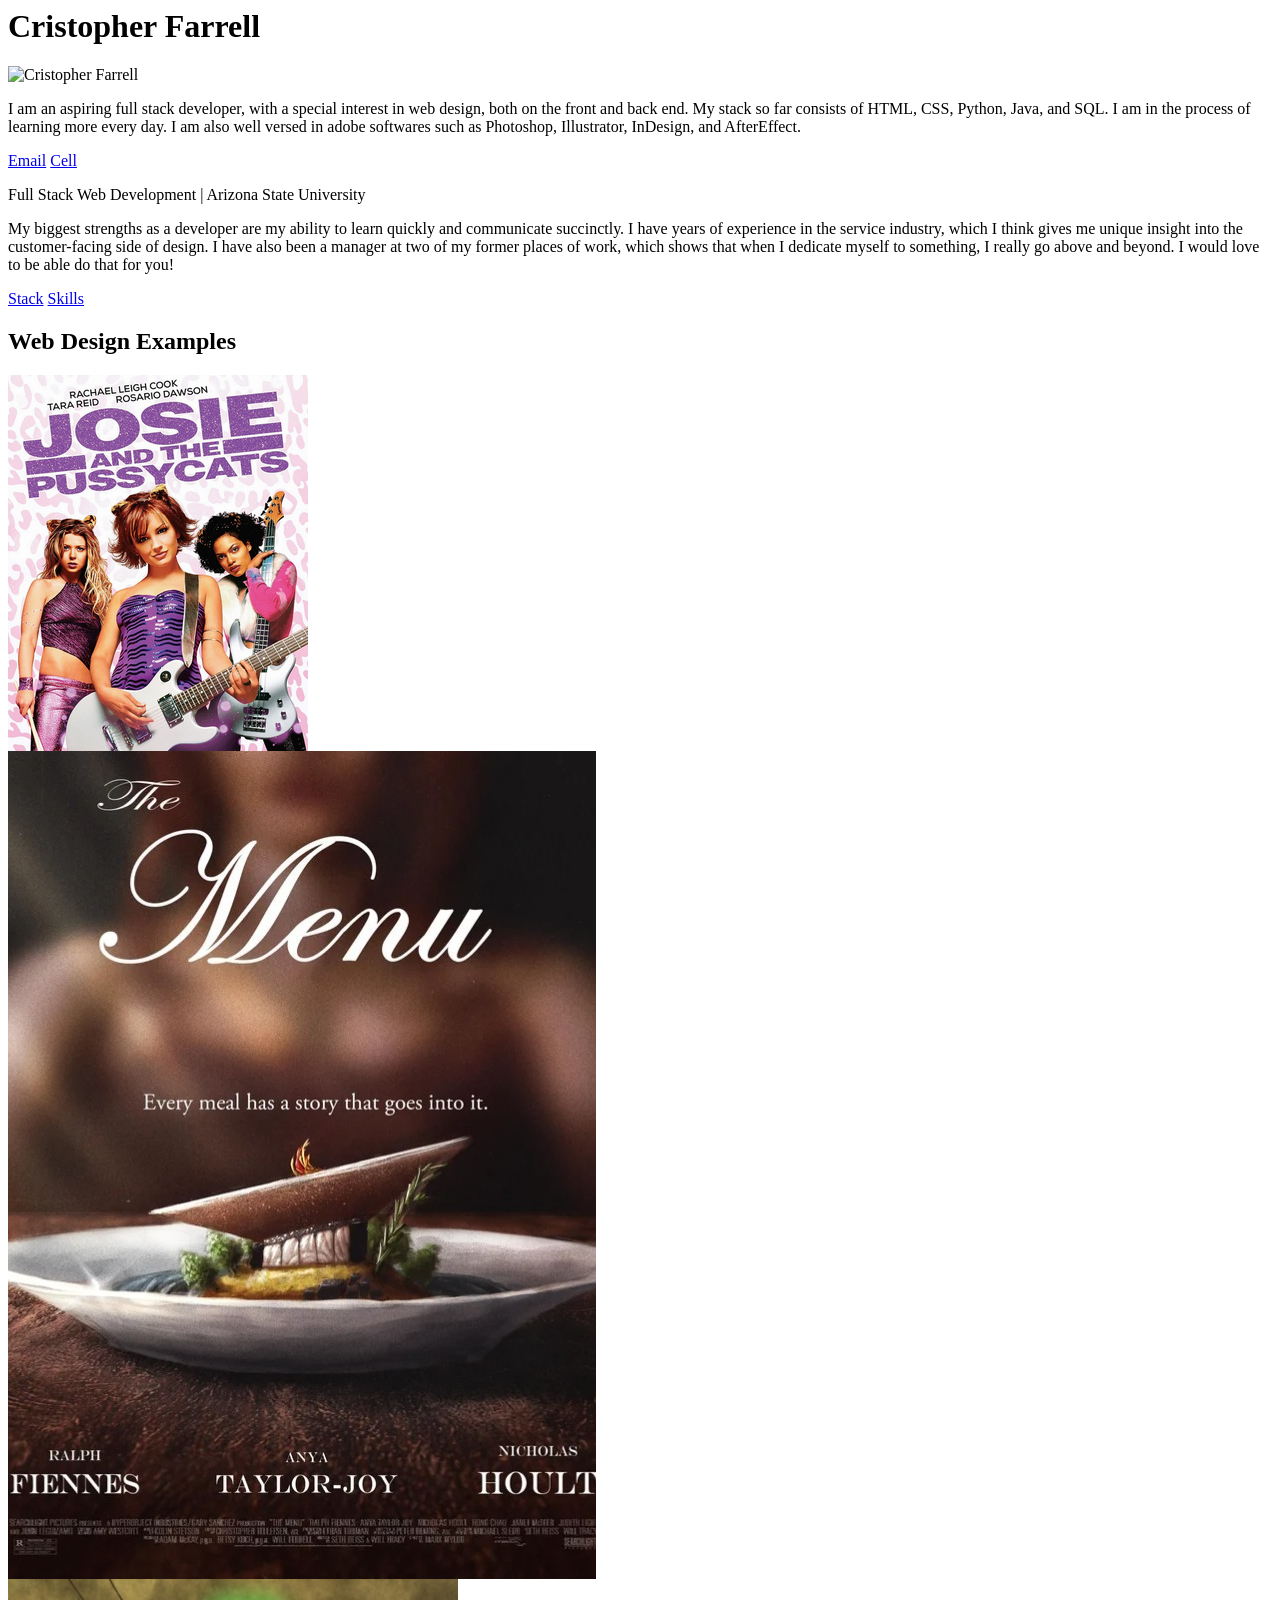
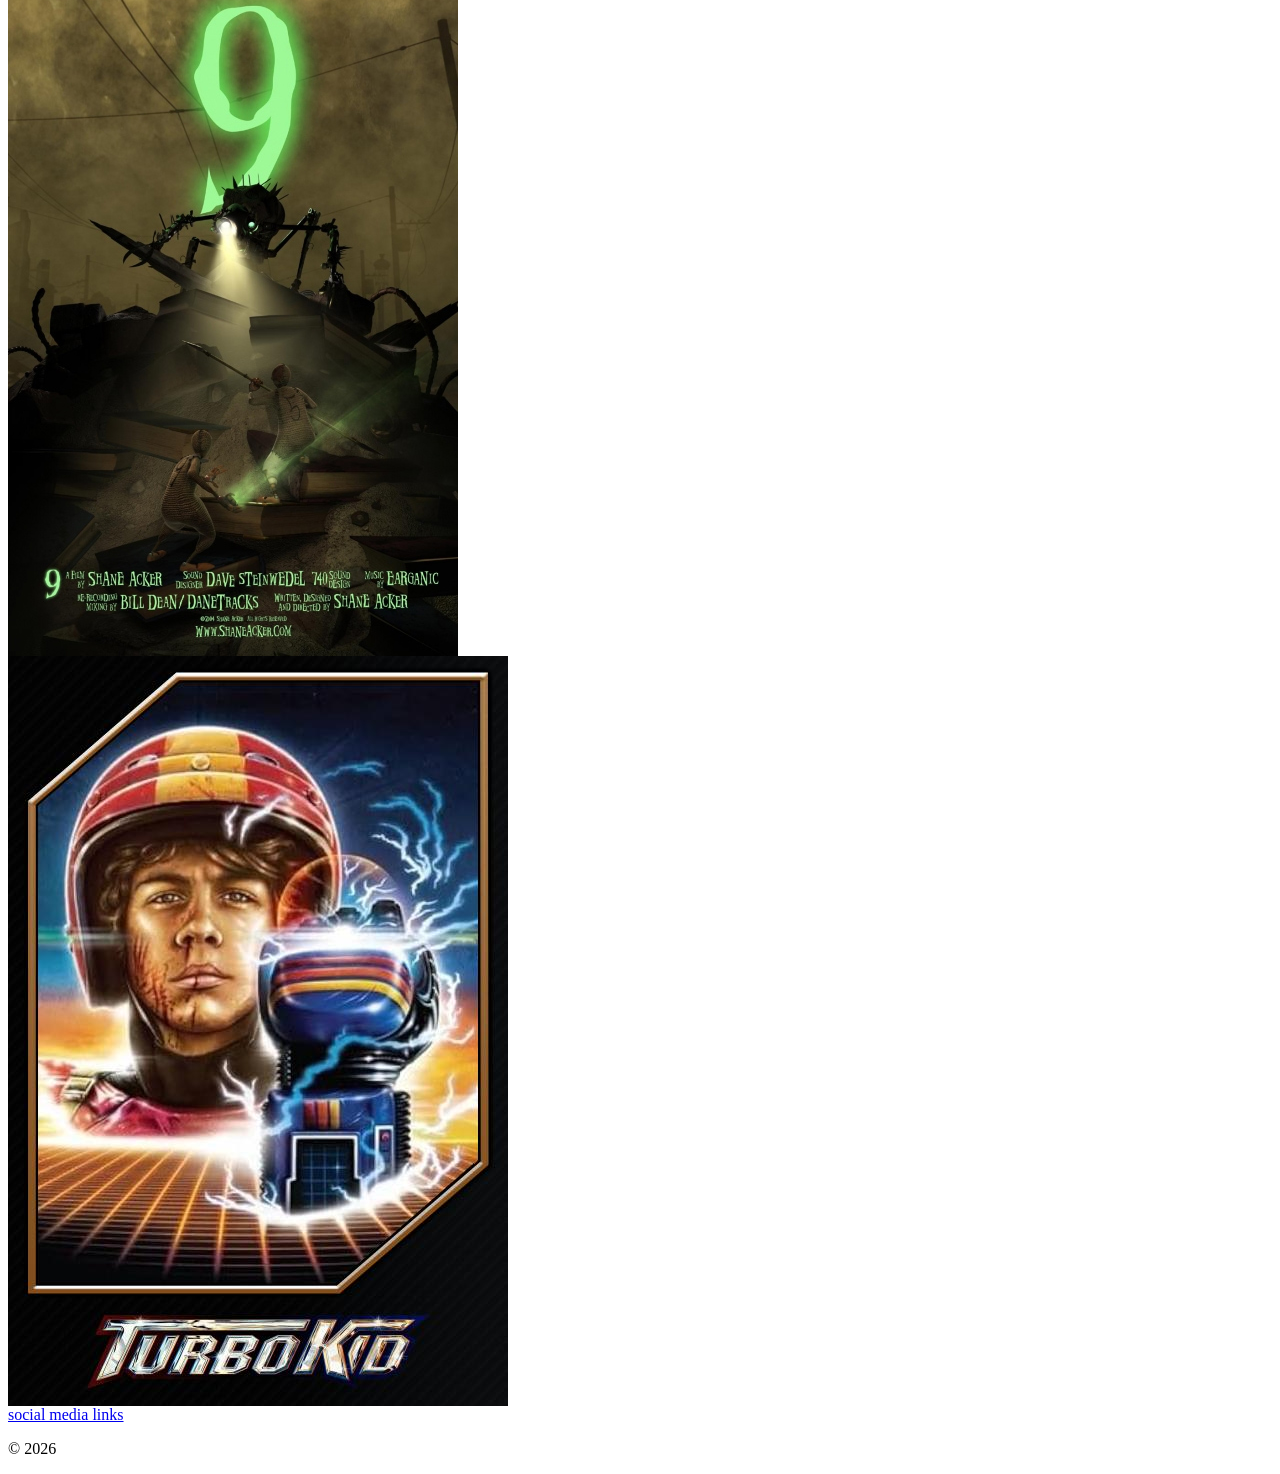
==== index.html @ 6bcaa1c0 "marked up index.html added h2, sections, div for movie frames" ====
<DOCTYPE html>
    <html lang="en">
        <head>
            <meta charset="utf-8">
            <meta name="viewport" content="width:device-width, initial-scale=1.0"> 
            <meta name="author" content="Cristopher Farrell">
            <meta name="description" content="A showcase of skills and experience related to being a full stack web developer.">
            <meta name="robots" content="index, follow">
            <title>Farrell | Portfolio</title>
            <link rel="stylesheet" href="styles.css">
        </head>
        <body>
            <header>
                <h1>Cristopher Farrell</h1>
                <img src="images/self-portrait.jpg" alt="Cristopher Farrell">
                <p>
                    I am an aspiring full stack developer, with a special interest in web design, both on the front and back end.
                    My stack so far consists of HTML, CSS, Python, Java, and SQL. I am in the process of learning more every day. 
                    I am also well versed in adobe softwares such as Photoshop, Illustrator, InDesign, and AfterEffect.
                </p>
                <a href="mailto:cfarre24@asu.edu">Email</a>
                <a href="tel:+14239307454">Cell</a>
                <p>Full Stack Web Development | Arizona State University</p>
            </header>
            <section id="blurb">
                <p>
                    My biggest strengths as a developer are my ability to learn quickly and communicate succinctly.
                    I have years of experience in the service industry, which I think gives me unique insight into the customer-facing
                    side of design. I have also been a manager at two of my former places of work, which shows that when I dedicate myself
                    to something, I really go above and beyond. I would love to be able do that for you!
                </p>
            </section>
            <section id="skills_examples">
                <a href="#">Stack</a>
                <a href="#">Skills</a>
                <h2>Web Design Examples</h2>
                <div id="movie_poster">
                    <a href="pages/josie.html">
                    <img src="images/josie-poster.jpg" alt="Josie & the Pussycats movie poster"></a>
                </div>
                <div id="movie_poster">
                    <a href="pages/menu.html">
                        <img src="images/menu-poster.jpg" alt="The Menu movie poster"></a>
                </div>
                <div id="movie_poster">
                    <a href="pages/nine.html">
                        <img src="images/nine-poster.jpg" alt="Nine movie poster"></a>
                </div>
                <div id="movie_poster">
                    <a href="pages/turbo.html">
                        <img src="images/turbo-kid-poster.jpg" alt="Turbo Kid movie poster"></a>
                </div>
            </section>
        </body>
        <footer>
            <a href="#">social media links</a>
            <p> &copy; 2026</p>
        </footer>
    </html>
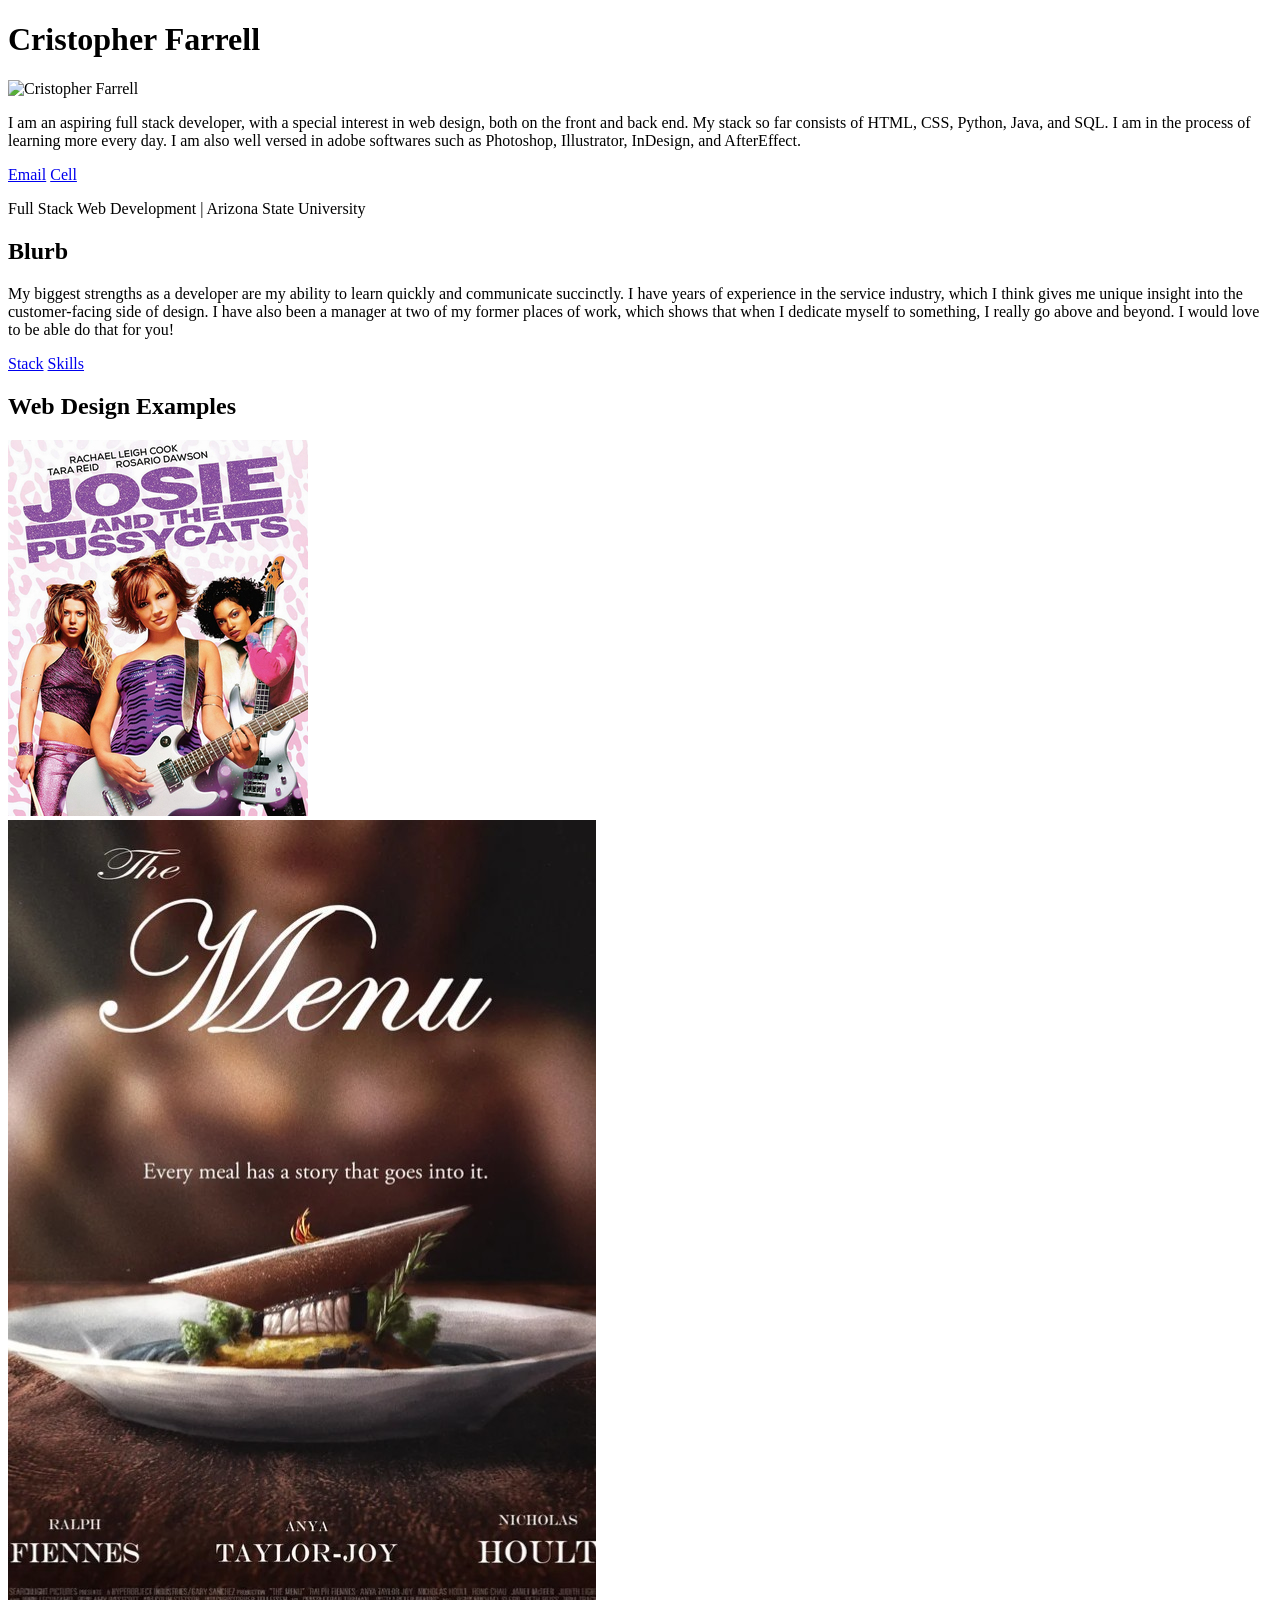
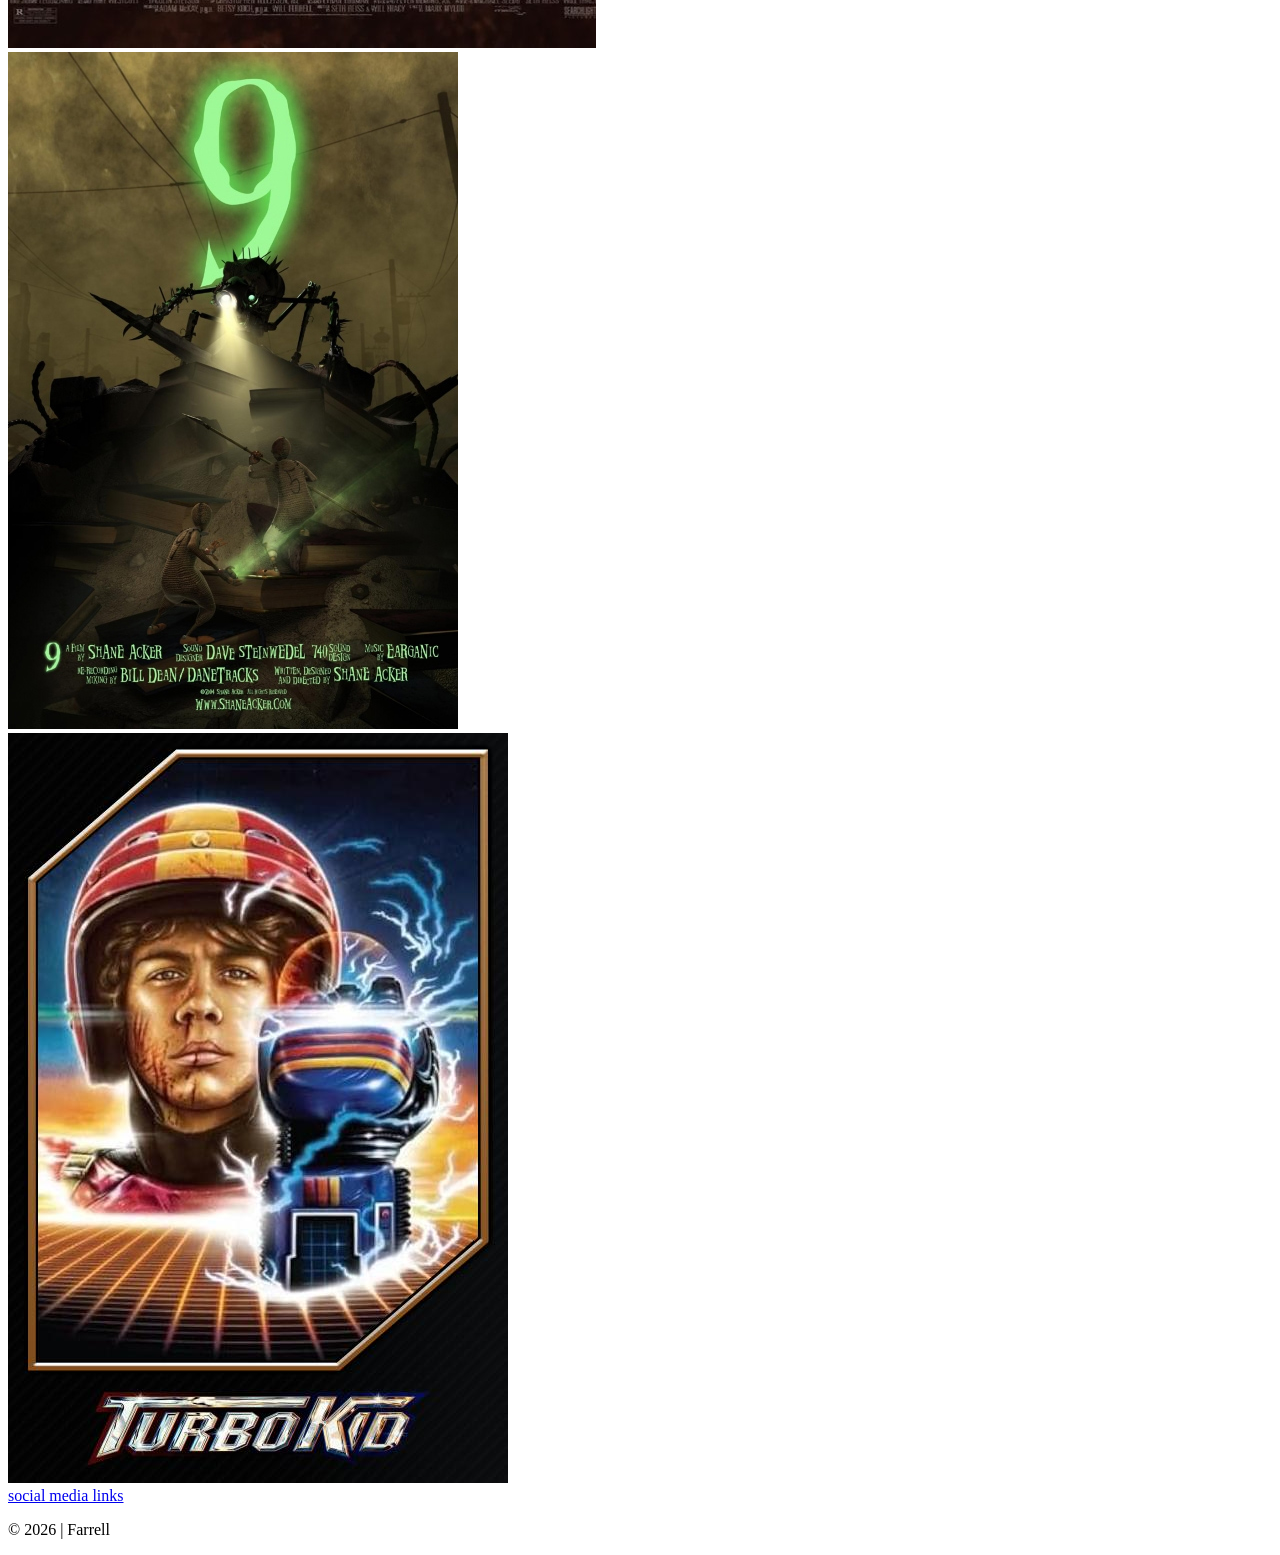
==== commit e63e704e: "checked html in validator updated according to guidelines" ====
--- a/index.html
+++ b/index.html
@@ -1,4 +1,4 @@
-<DOCTYPE html>
+<!DOCTYPE html>
     <html lang="en">
         <head>
             <meta charset="utf-8">
@@ -23,6 +23,7 @@
                 <p>Full Stack Web Development | Arizona State University</p>
             </header>
             <section id="blurb">
+                <h2>Blurb</h2>
                 <p>
                     My biggest strengths as a developer are my ability to learn quickly and communicate succinctly.
                     I have years of experience in the service industry, which I think gives me unique insight into the customer-facing
@@ -34,26 +35,26 @@
                 <a href="#">Stack</a>
                 <a href="#">Skills</a>
                 <h2>Web Design Examples</h2>
-                <div id="movie_poster">
+                <div class="movie_poster">
                     <a href="pages/josie.html">
                     <img src="images/josie-poster.jpg" alt="Josie & the Pussycats movie poster"></a>
                 </div>
-                <div id="movie_poster">
+                <div class="movie_poster">
                     <a href="pages/menu.html">
                         <img src="images/menu-poster.jpg" alt="The Menu movie poster"></a>
                 </div>
-                <div id="movie_poster">
+                <div class="movie_poster">
                     <a href="pages/nine.html">
                         <img src="images/nine-poster.jpg" alt="Nine movie poster"></a>
                 </div>
-                <div id="movie_poster">
+                <div class="movie_poster">
                     <a href="pages/turbo.html">
                         <img src="images/turbo-kid-poster.jpg" alt="Turbo Kid movie poster"></a>
                 </div>
             </section>
+            <footer>
+                <a href="#">social media links</a>
+                <p> &copy; 2026 | Farrell</p>
+            </footer>
         </body>
-        <footer>
-            <a href="#">social media links</a>
-            <p> &copy; 2026</p>
-        </footer>
     </html>
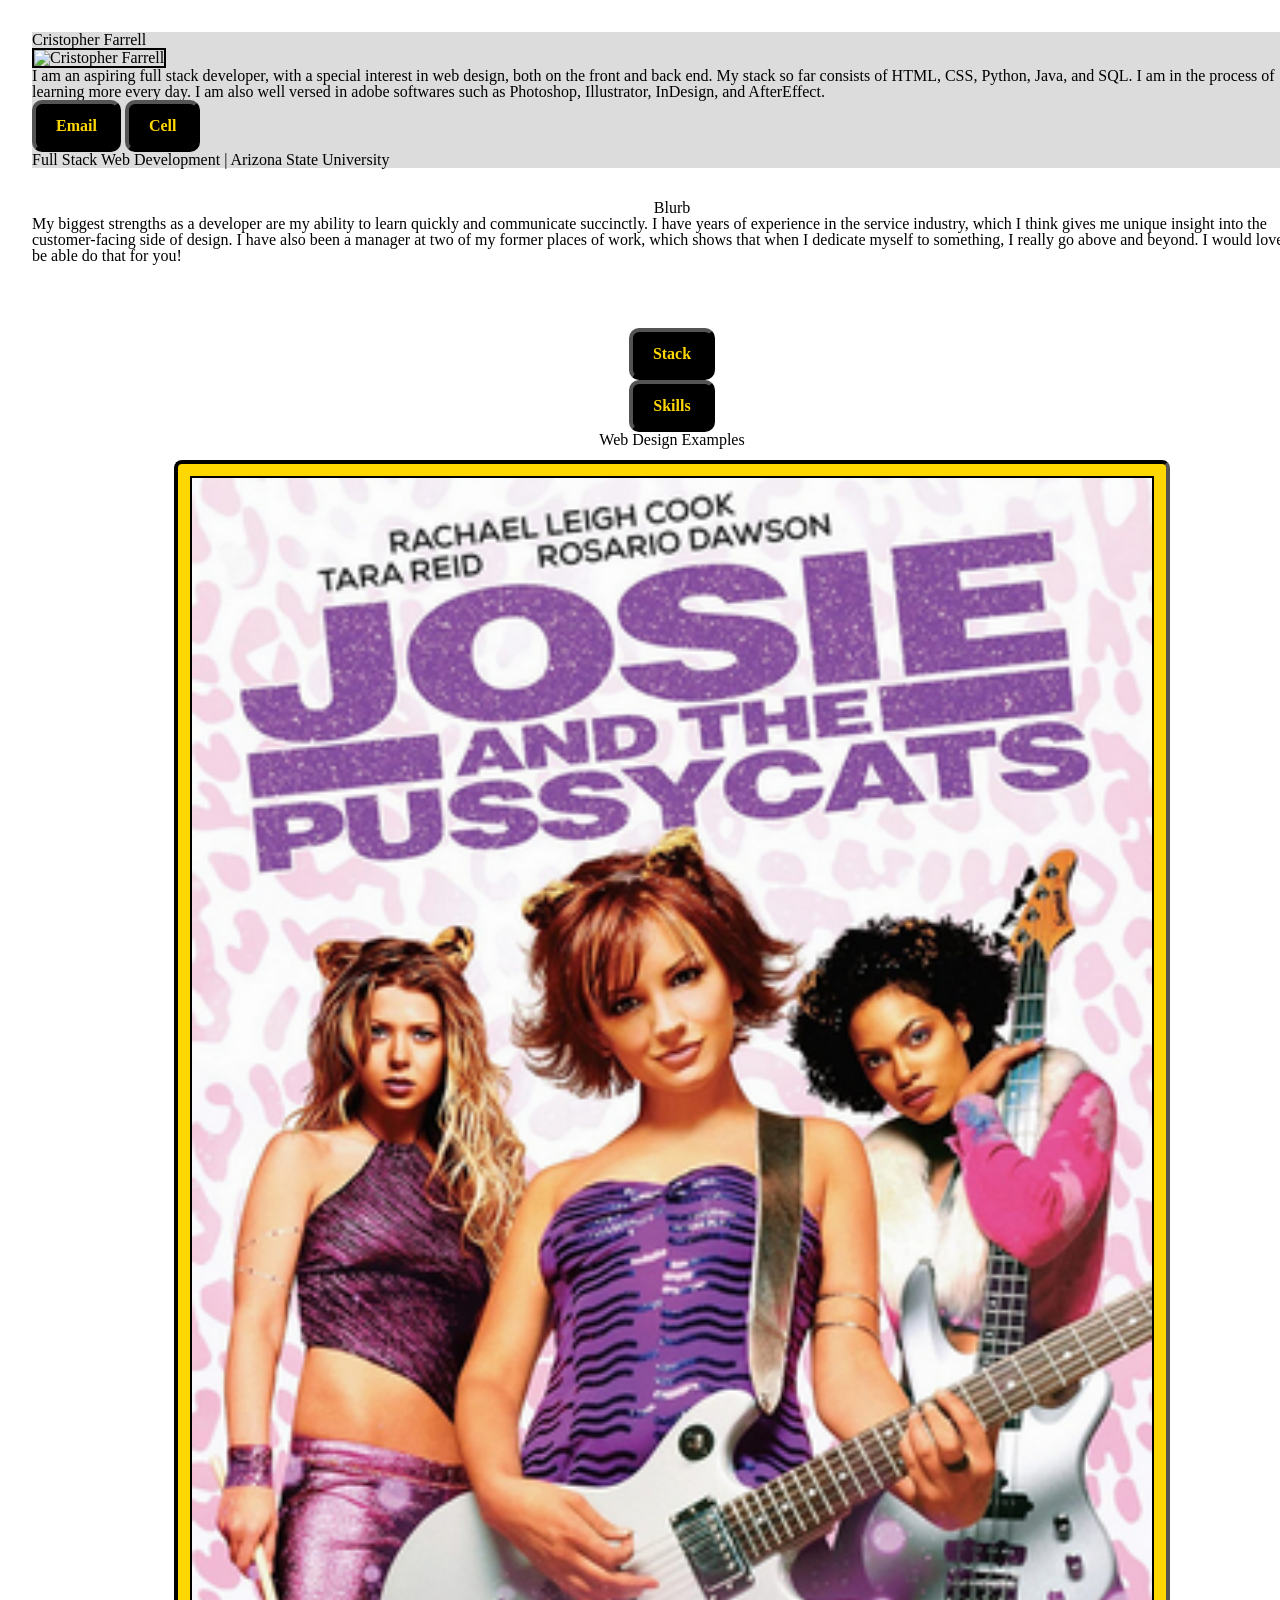
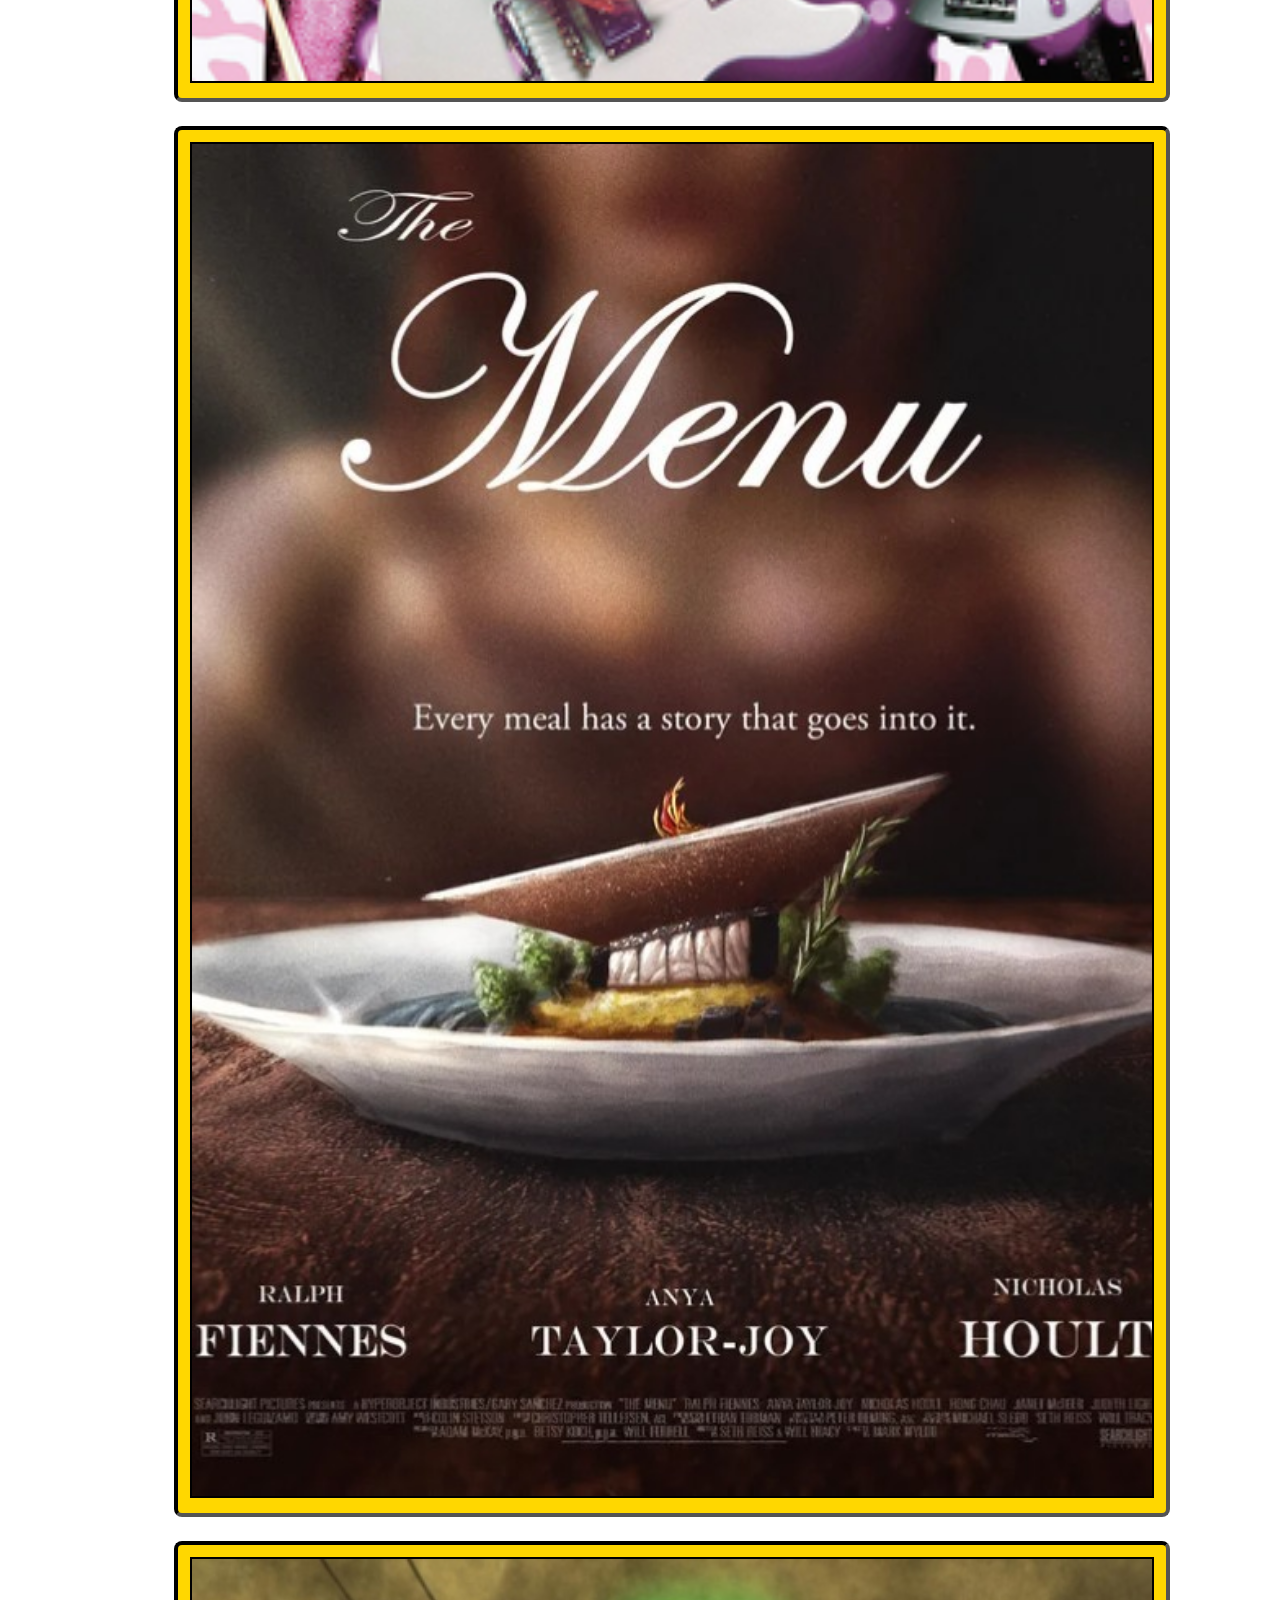
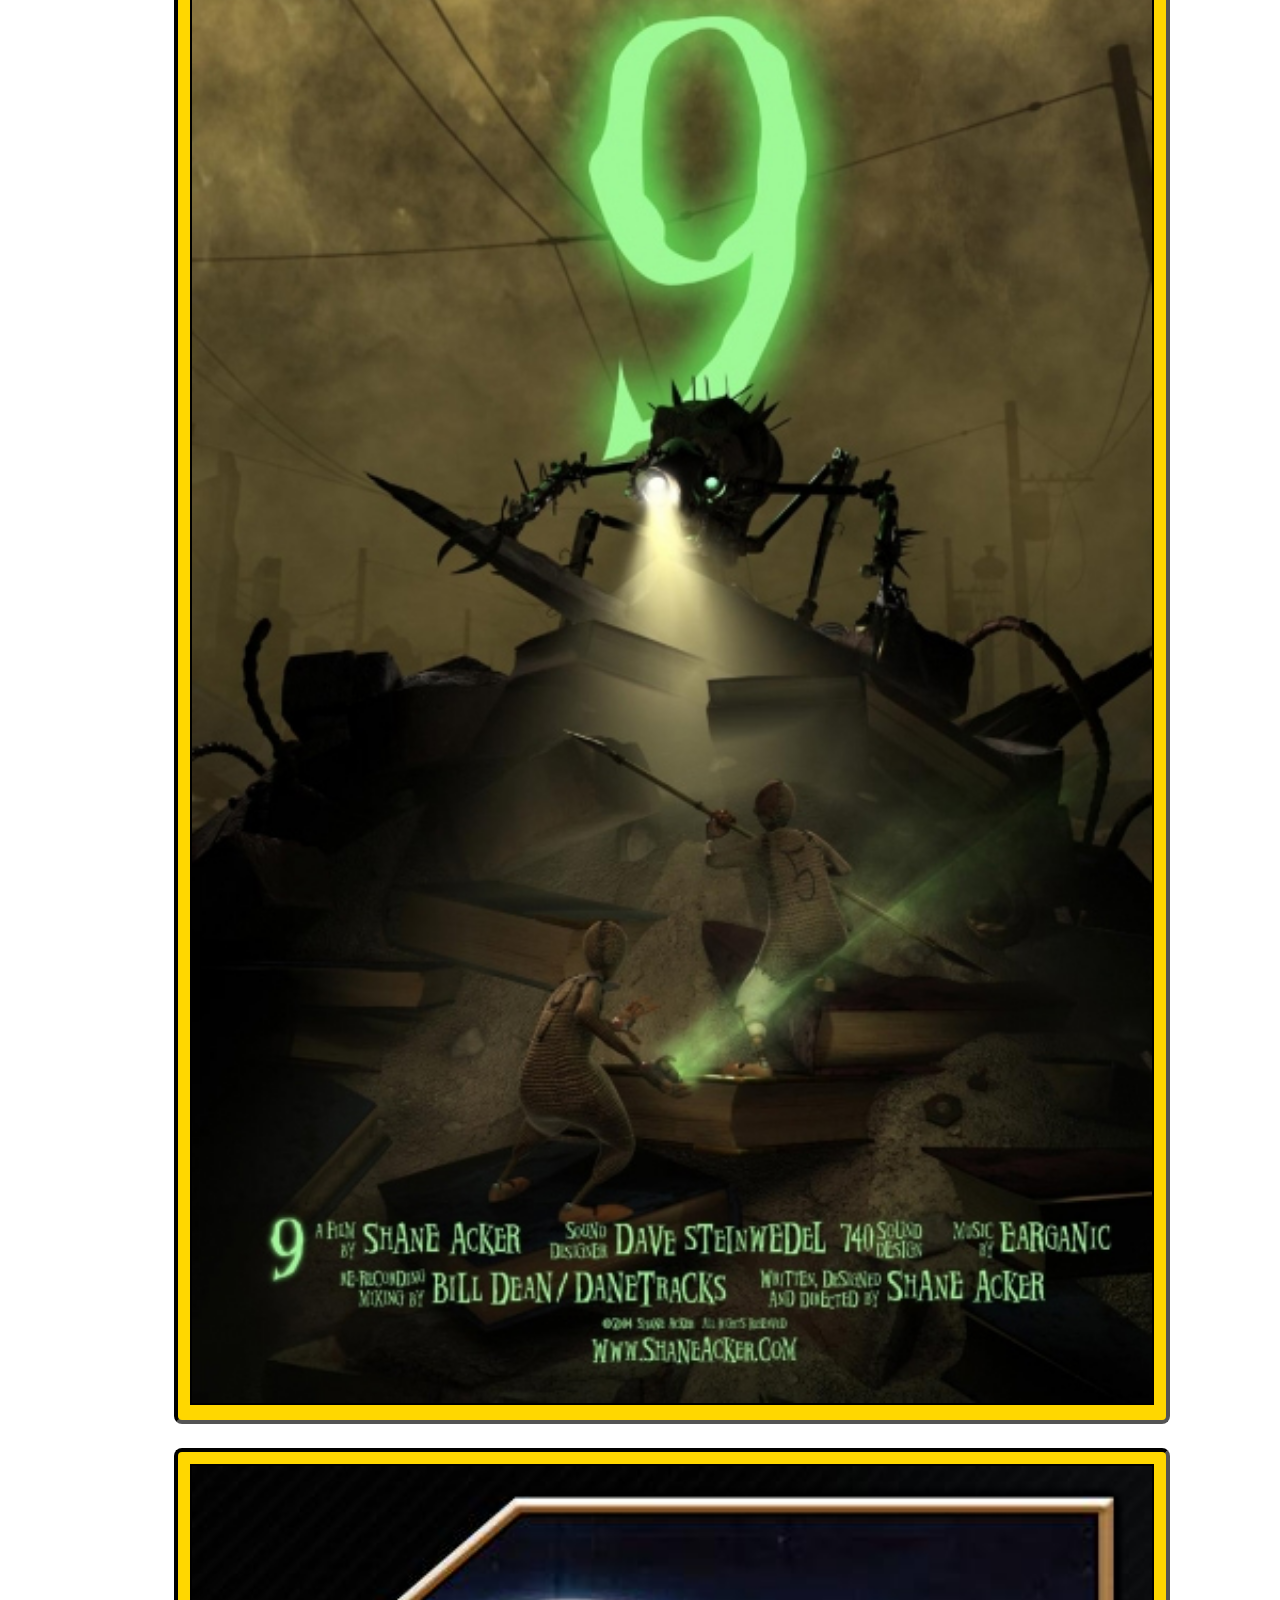
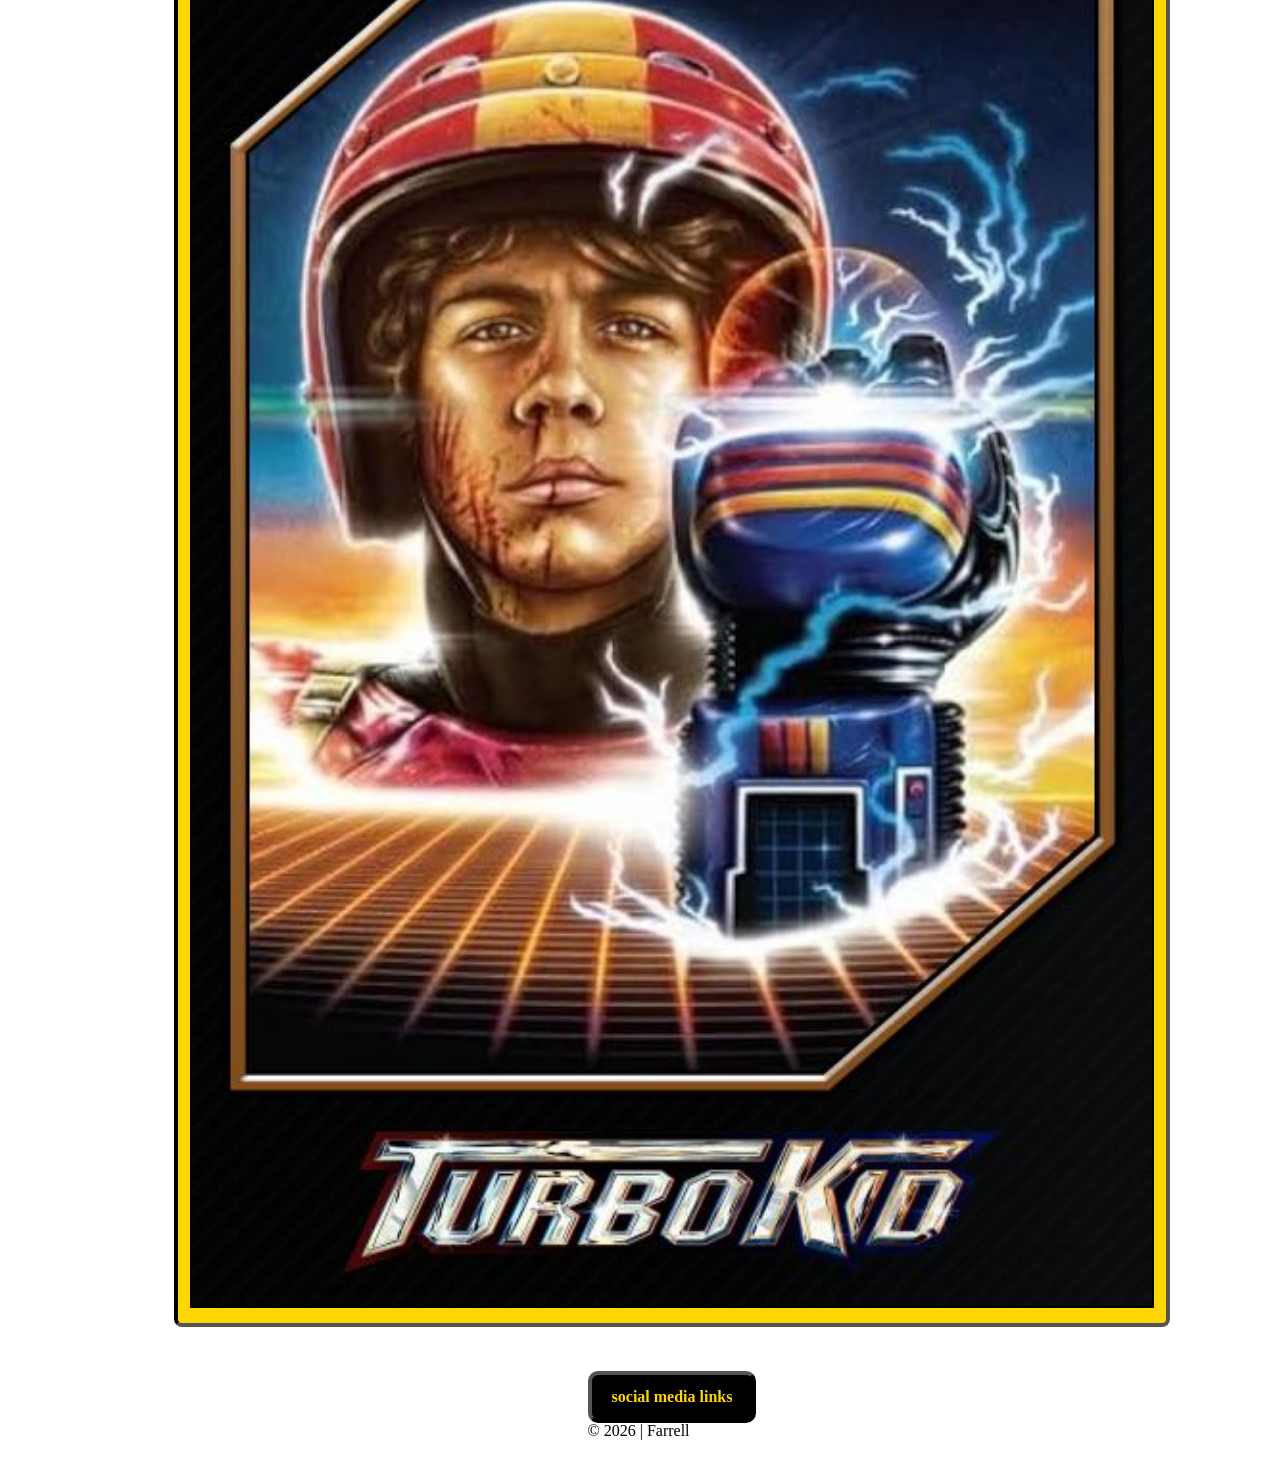
==== commit 900df7f2: "started stylesheet added font to html" ====
--- a/index.html
+++ b/index.html
@@ -7,7 +7,10 @@
             <meta name="description" content="A showcase of skills and experience related to being a full stack web developer.">
             <meta name="robots" content="index, follow">
             <title>Farrell | Portfolio</title>
-            <link rel="stylesheet" href="styles.css">
+            <link rel="preconnect" href="https://fonts.googleapis.com">
+            <link rel="preconnect" href="https://fonts.gstatic.com" crossorigin>
+            <link href="https://fonts.googleapis.com/css2?family=Roboto+Mono:ital,wght@0,100..700;1,100..700&display=swap" rel="stylesheet">
+            <link rel="stylesheet" href="styles/styles.css">
         </head>
         <body>
             <header>
@@ -18,8 +21,8 @@
                     My stack so far consists of HTML, CSS, Python, Java, and SQL. I am in the process of learning more every day. 
                     I am also well versed in adobe softwares such as Photoshop, Illustrator, InDesign, and AfterEffect.
                 </p>
-                <a href="mailto:cfarre24@asu.edu">Email</a>
-                <a href="tel:+14239307454">Cell</a>
+                <a href="mailto:cfarre24@asu.edu" class="button">Email</a>
+                <a href="tel:+14239307454" class="button">Cell</a>
                 <p>Full Stack Web Development | Arizona State University</p>
             </header>
             <section id="blurb">
@@ -32,8 +35,8 @@
                 </p>
             </section>
             <section id="skills_examples">
-                <a href="#">Stack</a>
-                <a href="#">Skills</a>
+                <a href="#" class="button">Stack</a>
+                <a href="#" class="button">Skills</a>
                 <h2>Web Design Examples</h2>
                 <div class="movie_poster">
                     <a href="pages/josie.html">
@@ -53,7 +56,7 @@
                 </div>
             </section>
             <footer>
-                <a href="#">social media links</a>
+                <a href="#" class="button">social media links</a>
                 <p> &copy; 2026 | Farrell</p>
             </footer>
         </body>
--- a/styles/styles.css
+++ b/styles/styles.css
@@ -0,0 +1,118 @@
+/* CSS BY CRISTOPHER FARRELL */
+/* UPDATED 09.22.2026 */
+
+/*** CSS RESET ***/
+
+/* http://meyerweb.com/eric/tools/css/reset/ 
+   v2.0 | 20110126
+   License: none (public domain)
+*/
+
+html, body, div, span, applet, object, iframe,
+h1, h2, h3, h4, h5, h6, p, blockquote, pre,
+a, abbr, acronym, address, big, cite, code,
+del, dfn, em, img, ins, kbd, q, s, samp,
+small, strike, strong, sub, sup, tt, var,
+b, u, i, center,
+dl, dt, dd, ol, ul, li,
+fieldset, form, label, legend,
+table, caption, tbody, tfoot, thead, tr, th, td,
+article, aside, canvas, details, embed, 
+figure, figcaption, footer, header, hgroup, 
+menu, nav, output, ruby, section, summary,
+time, mark, audio, video {
+	margin: 0;
+	padding: 0;
+	border: 0;
+	font-size: 100%;
+	font: inherit;
+	vertical-align: baseline;
+}
+/* HTML5 display-role reset for older browsers */
+article, aside, details, figcaption, figure, 
+footer, header, hgroup, menu, nav, section {
+	display: block;
+}
+body {
+	line-height: 1;
+}
+ol, ul {
+	list-style: none;
+}
+blockquote, q {
+	quotes: none;
+}
+blockquote:before, blockquote:after,
+q:before, q:after {
+	content: '';
+	content: none;
+}
+table {
+	border-collapse: collapse;
+	border-spacing: 0;
+}
+
+/*** ROOT STYLES ***/
+
+:root {
+--black: rgb(0, 0, 0);
+--gold: rgb(255, 215, 0);
+--gray: rgb(220, 220, 220);
+--white: rgb(248, 248, 255);
+--reddish: rgb(255, 99, 71);
+--main_font: "Roboto-Mono", monospace, sans-serif;
+}
+
+/*** UNIVERSAL STYLES ***/
+
+main {
+    font-family: var(--main_font);
+    color: var(--black);
+}
+
+body, section {
+    display: flex;
+    flex-direction: column;
+    align-items: center;
+    justify-content: center;
+    width: 100vw;
+    margin: 1rem;
+    padding: 1rem;
+}
+
+.button {
+    text-decoration: none;
+    text-align: center;
+    background-color: var(--black);
+    color: var(--gold);
+    padding: 14px 20px;
+    display: inline-block;
+    font-weight: bold;
+    border-radius: 10px;
+    border: 4px var(--black) outset;
+    transition: background-color 0.3s ease;
+}
+
+.button:hover {
+    background-color: var(--gold);
+    color: var(--black);
+}
+
+img {
+    width: 75vw;
+    height: auto;
+    max-width: 100%;
+    border: 2px var(--black) solid;
+}
+
+header {
+    background-color: var(--gray);
+}
+
+.movie_poster {
+    background-color: var(--gold);
+    padding: 12px;
+    margin: 12px;
+    border-radius: 8px;
+    border: 4px var(--black) inset;
+}
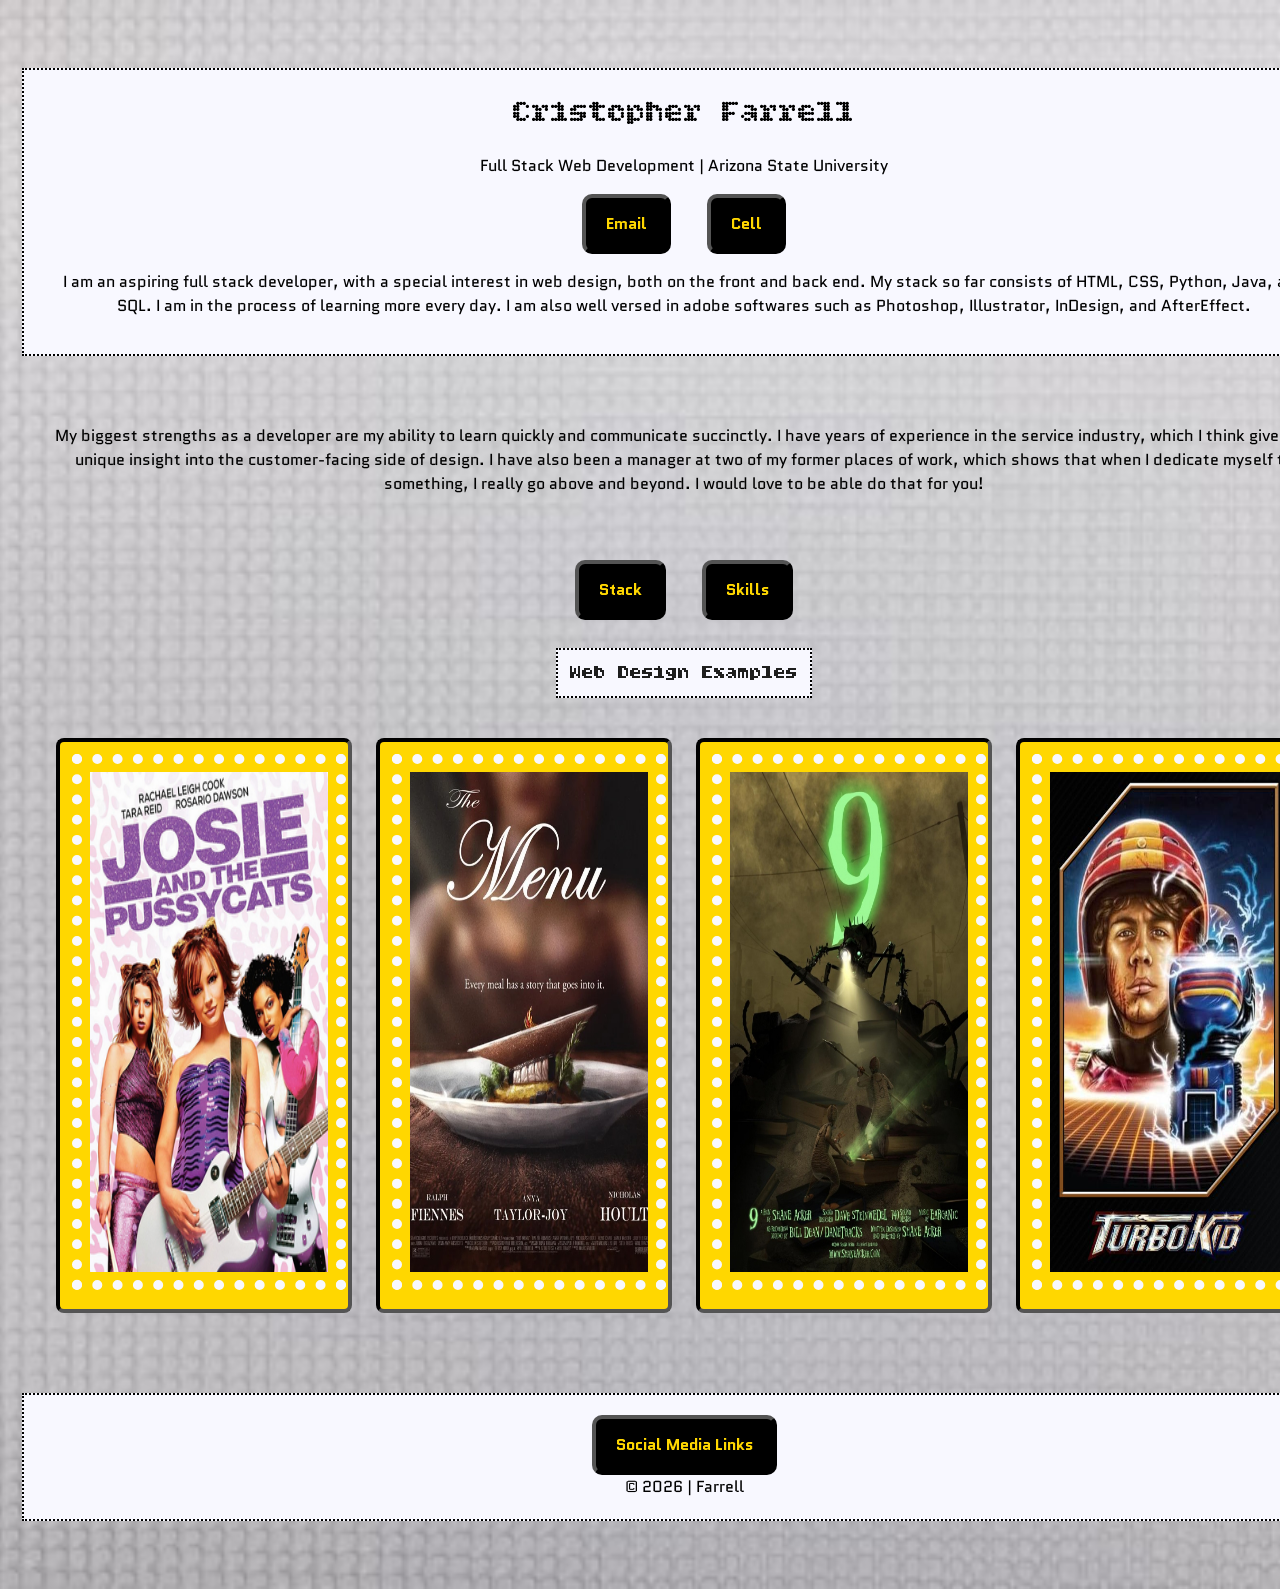
==== commit 621c2412: "added styles for index.html added background texture image as well" ====
--- a/index.html
+++ b/index.html
@@ -9,21 +9,25 @@
             <title>Farrell | Portfolio</title>
             <link rel="preconnect" href="https://fonts.googleapis.com">
             <link rel="preconnect" href="https://fonts.gstatic.com" crossorigin>
-            <link href="https://fonts.googleapis.com/css2?family=Roboto+Mono:ital,wght@0,100..700;1,100..700&display=swap" rel="stylesheet">
+            <link href="https://fonts.googleapis.com/css2?family=Quantico:ital,wght@0,400;0,700;1,400;1,700&display=swap" rel="stylesheet">
+            <link rel="preconnect" href="https://fonts.googleapis.com">
+            <link rel="preconnect" href="https://fonts.gstatic.com" crossorigin>
+            <link href="https://fonts.googleapis.com/css2?family=Bitcount+Grid+Double:wght@100..900&display=swap" rel="stylesheet">
             <link rel="stylesheet" href="styles/styles.css">
         </head>
         <body>
             <header>
                 <h1>Cristopher Farrell</h1>
-                <img src="images/self-portrait.jpg" alt="Cristopher Farrell">
+                <p>Full Stack Web Development | Arizona State University</p>
+                <div id="top_buttons">
+                    <a href="mailto:cfarre24@asu.edu" class="button">Email</a>
+                    <a href="tel:+14239307454" class="button">Cell</a>
+                </div>
                 <p>
                     I am an aspiring full stack developer, with a special interest in web design, both on the front and back end.
                     My stack so far consists of HTML, CSS, Python, Java, and SQL. I am in the process of learning more every day. 
                     I am also well versed in adobe softwares such as Photoshop, Illustrator, InDesign, and AfterEffect.
                 </p>
-                <a href="mailto:cfarre24@asu.edu" class="button">Email</a>
-                <a href="tel:+14239307454" class="button">Cell</a>
-                <p>Full Stack Web Development | Arizona State University</p>
             </header>
             <section id="blurb">
                 <h2>Blurb</h2>
@@ -35,8 +39,10 @@
                 </p>
             </section>
             <section id="skills_examples">
-                <a href="#" class="button">Stack</a>
-                <a href="#" class="button">Skills</a>
+                <div id="middle_buttons">
+                    <a href="#" class="button">Stack</a>
+                    <a href="#" class="button">Skills</a>
+                </div>
                 <h2>Web Design Examples</h2>
                 <div class="movie_poster">
                     <a href="pages/josie.html">
@@ -56,7 +62,7 @@
                 </div>
             </section>
             <footer>
-                <a href="#" class="button">social media links</a>
+                <a href="#" class="button">Social Media Links</a>
                 <p> &copy; 2026 | Farrell</p>
             </footer>
         </body>
--- a/styles/styles.css
+++ b/styles/styles.css
@@ -60,25 +60,37 @@
 --gray: rgb(220, 220, 220);
 --white: rgb(248, 248, 255);
 --reddish: rgb(255, 99, 71);
---main_font: "Roboto-Mono", monospace, sans-serif;
+--main-font: "Quantico", sans-serif;
+--bit-font: "Bitcount Grid Double", system-ui;
 }
 
 /*** UNIVERSAL STYLES ***/
 
-main {
-    font-family: var(--main_font);
+body {
+    background-image: url("../images/background-texture.avif");
+    background-size: cover;
+    background-position: center center;
+    background-repeat: no-repeat;
+}
+
+body, header, section, footer {
+    font-family: var(--main-font);
     color: var(--black);
-}
-
-body, section {
     display: flex;
     flex-direction: column;
     align-items: center;
     justify-content: center;
-    width: 100vw;
-    margin: 1rem;
-    padding: 1rem;
-}
+    padding: 1.25rem;
+    margin: 1.5rem;
+    line-height: 1.5;
+    width: 100%;
+}
+
+h1 {
+    font-size: 2rem;
+    font-family: var(--bit-font);
+}
+
 
 .button {
     text-decoration: none;
@@ -99,14 +111,33 @@
 }
 
 img {
-    width: 75vw;
-    height: auto;
+    width: 18.75rem;
+    height: 31.25rem;
     max-width: 100%;
-    border: 2px var(--black) solid;
-}
-
-header {
-    background-color: var(--gray);
+    padding: 8px;
+    border: 10px var(--white) dotted;
+}
+
+header, footer {
+    background-color: var(--white);
+    border: 2px dotted var(--black);
+}
+
+#blurb h2 {
+    visibility: hidden;
+}
+
+#blurb {
+    margin: 0 1.5rem;
+}
+
+#skills_examples h2 {
+    margin: 1.75rem 0;
+    padding: 0.5rem 0.75rem;
+    border: 2px dotted var(--black);
+    font-size: 1.25rem;
+    font-family: var(--bit-font);
+    background-color: var(--white);
 }
 
 .movie_poster {
@@ -115,4 +146,79 @@
     margin: 12px;
     border-radius: 8px;
     border: 4px var(--black) inset;
-}+}
+
+p {
+    text-align: center;
+}
+
+/*** MOBILE FIRST ***/
+
+header p {
+    padding: 1rem 0;
+}
+
+#top_buttons a, #middle_buttons a{
+    margin: 0 1rem;
+}
+
+/*** MED SCREENS ***/
+
+@media (min-width: 650px) {
+    #skills_examples {
+        display: grid;
+        grid-template-columns: auto auto;
+        justify-items: center;
+        align-items: center;
+    }
+
+    #middle_buttons {
+        grid-area: 1 / span 2;
+        justify-content: center;
+    }
+
+    #skills_examples h2 {
+        grid-area: 2 / span 2;
+        text-align: center;
+    }
+
+    #posters {
+        grid-area: span 2;
+        align-items: center;
+        display: flex;
+        flex-direction: row;
+        flex-wrap: wrap;
+    }
+
+    .movie_poster {
+        align-items: center;
+        justify-content: center;
+    }
+
+    img {
+        max-width: 90%;
+    }
+}
+
+/*** LARGE SCREENS ***/
+
+@media (min-width: 1200px) {
+    #skills_examples {
+        grid-template-columns: auto auto auto auto;
+    }
+
+    #middle_buttons {
+        grid-area: 1 / span 4;
+    }
+
+    #skills_examples h2 {
+        grid-area: 2 / span 4;
+    }
+
+    #posters {
+
+        display: flex;
+        flex-direction: row;
+    }
+
+}
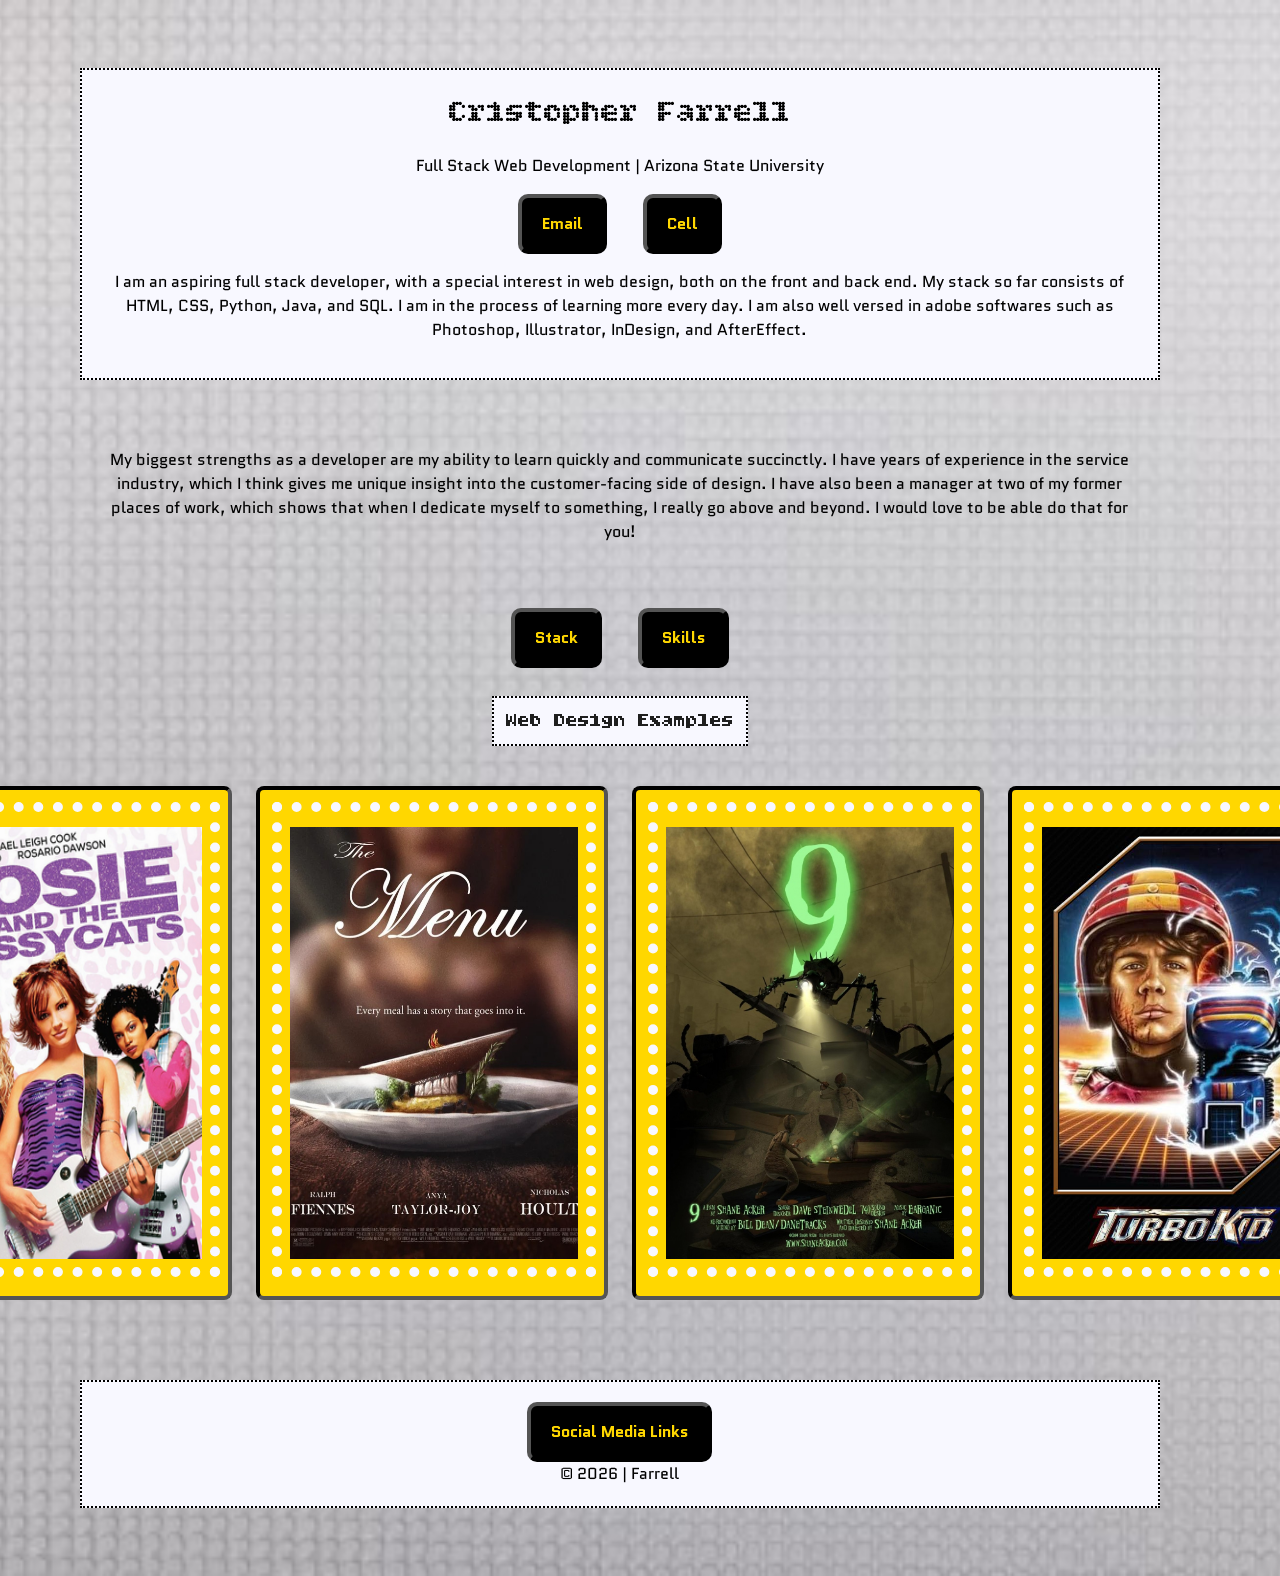
==== commit 343c02b5: "adjustments to main page" ====
--- a/index.html
+++ b/index.html
@@ -44,21 +44,23 @@
                     <a href="#" class="button">Skills</a>
                 </div>
                 <h2>Web Design Examples</h2>
-                <div class="movie_poster">
-                    <a href="pages/josie.html">
-                    <img src="images/josie-poster.jpg" alt="Josie & the Pussycats movie poster"></a>
-                </div>
-                <div class="movie_poster">
-                    <a href="pages/menu.html">
-                        <img src="images/menu-poster.jpg" alt="The Menu movie poster"></a>
-                </div>
-                <div class="movie_poster">
-                    <a href="pages/nine.html">
-                        <img src="images/nine-poster.jpg" alt="Nine movie poster"></a>
-                </div>
-                <div class="movie_poster">
-                    <a href="pages/turbo.html">
-                        <img src="images/turbo-kid-poster.jpg" alt="Turbo Kid movie poster"></a>
+                <div id="posters">
+                    <div class="movie_poster">
+                        <a href="pages/josie.html">
+                        <img src="images/josie-poster.jpg" alt="Josie & the Pussycats movie poster"></a>
+                    </div>
+                    <div class="movie_poster">
+                        <a href="pages/menu.html">
+                            <img src="images/menu-poster.jpg" alt="The Menu movie poster"></a>
+                    </div>
+                    <div class="movie_poster">
+                        <a href="pages/nine.html">
+                            <img src="images/nine-poster.jpg" alt="Nine movie poster"></a>
+                    </div>
+                    <div class="movie_poster">
+                        <a href="pages/turbo.html">
+                            <img src="images/turbo-kid-poster.jpg" alt="Turbo Kid movie poster"></a>
+                    </div>
                 </div>
             </section>
             <footer>
--- a/styles/styles.css
+++ b/styles/styles.css
@@ -53,7 +53,6 @@
 }
 
 /*** ROOT STYLES ***/
-
 :root {
 --black: rgb(0, 0, 0);
 --gold: rgb(255, 215, 0);
@@ -65,7 +64,6 @@
 }
 
 /*** UNIVERSAL STYLES ***/
-
 body {
     background-image: url("../images/background-texture.avif");
     background-size: cover;
@@ -75,6 +73,7 @@
 
 body, header, section, footer {
     font-family: var(--main-font);
+    font-size: medium;
     color: var(--black);
     display: flex;
     flex-direction: column;
@@ -83,14 +82,13 @@
     padding: 1.25rem;
     margin: 1.5rem;
     line-height: 1.5;
-    width: 100%;
+    width: 90%;
 }
 
 h1 {
     font-size: 2rem;
     font-family: var(--bit-font);
 }
-
 
 .button {
     text-decoration: none;
@@ -110,13 +108,6 @@
     color: var(--black);
 }
 
-img {
-    width: 18.75rem;
-    height: 31.25rem;
-    max-width: 100%;
-    padding: 8px;
-    border: 10px var(--white) dotted;
-}
 
 header, footer {
     background-color: var(--white);
@@ -141,6 +132,9 @@
 }
 
 .movie_poster {
+    width: 20rem;
+    height: auto;
+    aspect-ratio: 2 / 3;
     background-color: var(--gold);
     padding: 12px;
     margin: 12px;
@@ -148,12 +142,20 @@
     border: 4px var(--black) inset;
 }
 
+img {
+    width: 18em;
+    height: auto;
+    aspect-ratio: 2 / 3;
+    max-width: 100%;
+    padding: 8px;
+    padding-top: 15px;
+    border: 10px var(--white) dotted;
+}
+
 p {
     text-align: center;
 }
 
-/*** MOBILE FIRST ***/
-
 header p {
     padding: 1rem 0;
 }
@@ -163,11 +165,10 @@
 }
 
 /*** MED SCREENS ***/
-
 @media (min-width: 650px) {
     #skills_examples {
         display: grid;
-        grid-template-columns: auto auto;
+        grid-template-columns: 1fr 1fr;
         justify-items: center;
         align-items: center;
     }
@@ -183,11 +184,10 @@
     }
 
     #posters {
-        grid-area: span 2;
+        grid-area: 3 / span 2;
         align-items: center;
-        display: flex;
-        flex-direction: row;
-        flex-wrap: wrap;
+        display: grid;
+        grid-template-columns: 1fr 1fr;
     }
 
     .movie_poster {
@@ -201,24 +201,9 @@
 }
 
 /*** LARGE SCREENS ***/
-
 @media (min-width: 1200px) {
-    #skills_examples {
-        grid-template-columns: auto auto auto auto;
-    }
-
-    #middle_buttons {
-        grid-area: 1 / span 4;
-    }
-
-    #skills_examples h2 {
-        grid-area: 2 / span 4;
-    }
-
     #posters {
-
-        display: flex;
-        flex-direction: row;
-    }
-
-}
+        grid-template-columns: 1fr 1fr 1fr 1fr;
+    }
+
+}
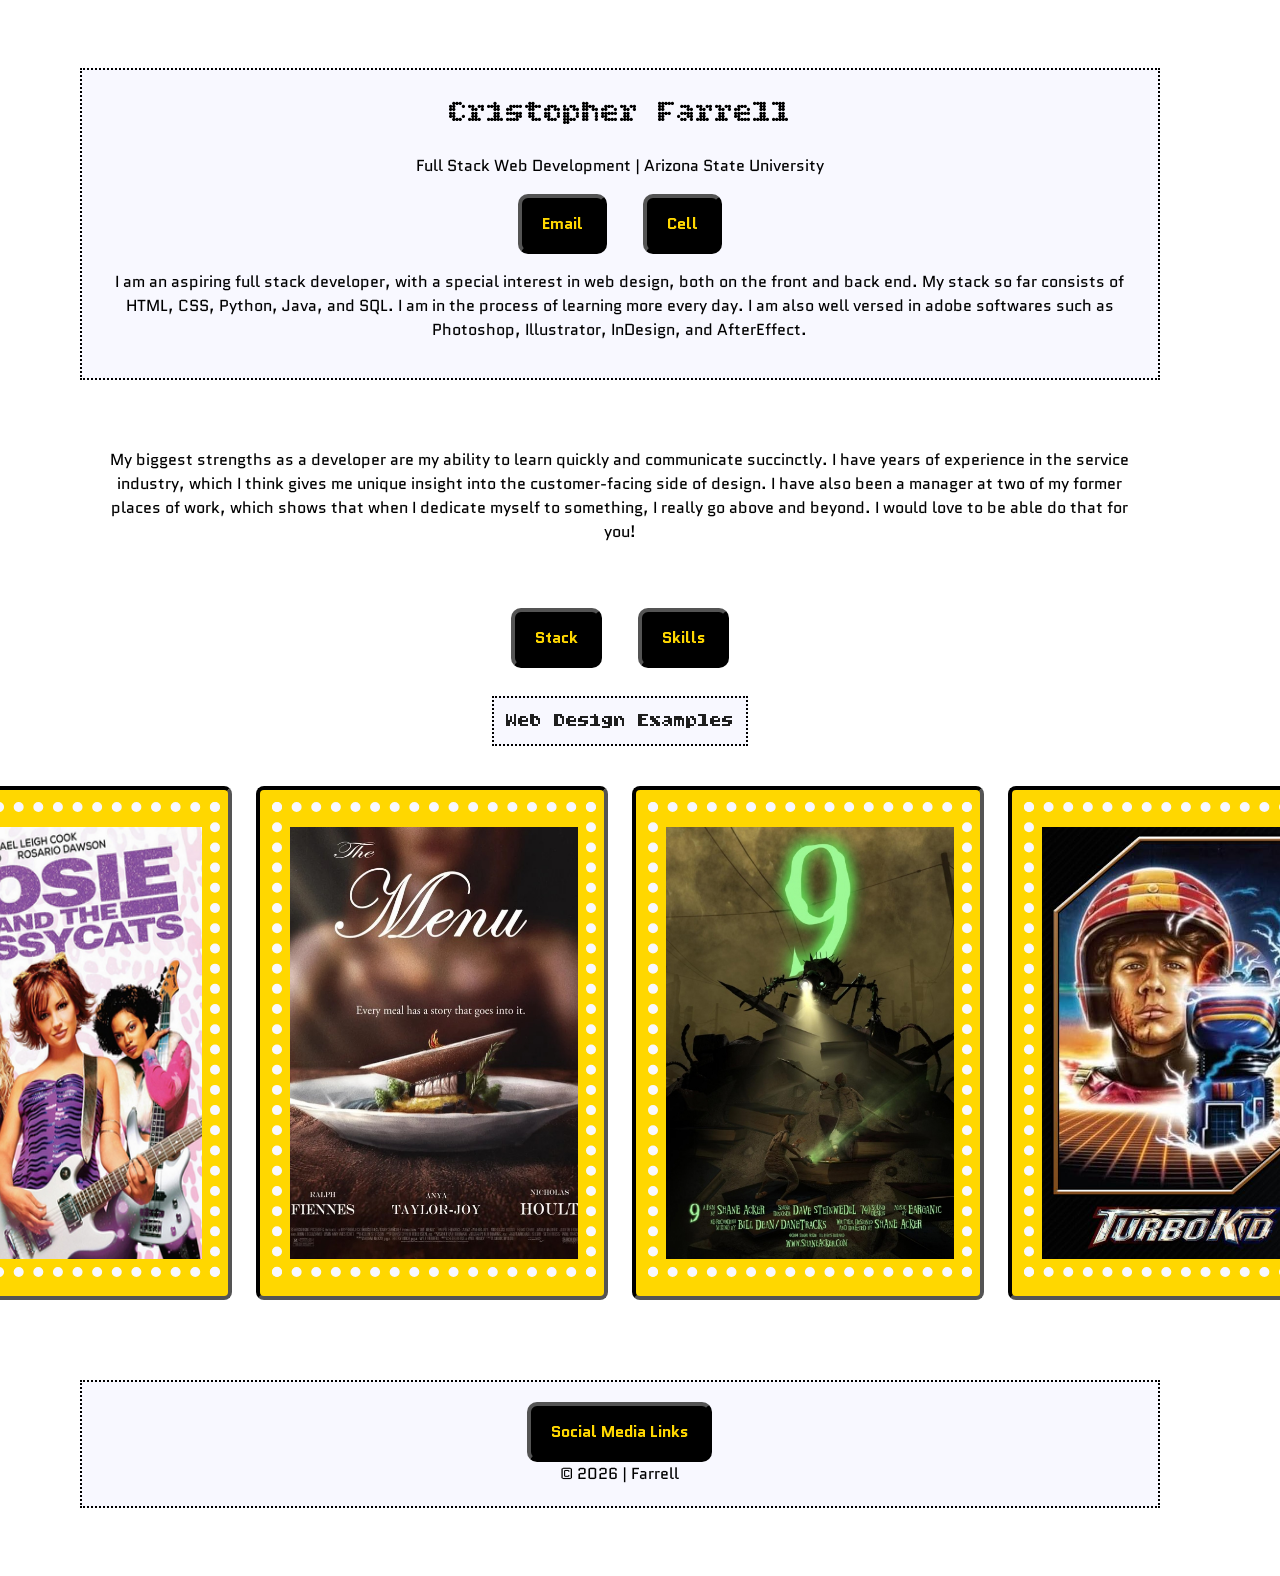
==== commit 252f11ca: "changed imgs" ====
--- a/index.html
+++ b/index.html
@@ -47,19 +47,19 @@
                 <div id="posters">
                     <div class="movie_poster">
                         <a href="pages/josie.html">
-                        <img src="images/josie-poster.jpg" alt="Josie & the Pussycats movie poster"></a>
+                        <img src="images/josie_assets/josie-poster.jpg" alt="Josie & the Pussycats movie poster"></a>
                     </div>
                     <div class="movie_poster">
                         <a href="pages/menu.html">
-                            <img src="images/menu-poster.jpg" alt="The Menu movie poster"></a>
+                            <img src="images/menu_assets/menu-poster.jpg" alt="The Menu movie poster"></a>
                     </div>
                     <div class="movie_poster">
                         <a href="pages/nine.html">
-                            <img src="images/nine-poster.jpg" alt="Nine movie poster"></a>
+                            <img src="images/9_assets/nine-poster.jpg" alt="Nine movie poster"></a>
                     </div>
                     <div class="movie_poster">
                         <a href="pages/turbo.html">
-                            <img src="images/turbo-kid-poster.jpg" alt="Turbo Kid movie poster"></a>
+                            <img src="images/turbo_assets/turbo-kid-poster.jpg" alt="Turbo Kid movie poster"></a>
                     </div>
                 </div>
             </section>
--- a/styles/styles.css
+++ b/styles/styles.css
@@ -1,5 +1,5 @@
 /* CSS BY CRISTOPHER FARRELL */
-/* UPDATED 09.22.2026 */
+/* UPDATED 09.23.2026 */
 
 /*** CSS RESET ***/
 
@@ -65,7 +65,7 @@
 
 /*** UNIVERSAL STYLES ***/
 body {
-    background-image: url("../images/background-texture.avif");
+    background-image: url("../images/josie_assets/background-texture.avif");
     background-size: cover;
     background-position: center center;
     background-repeat: no-repeat;
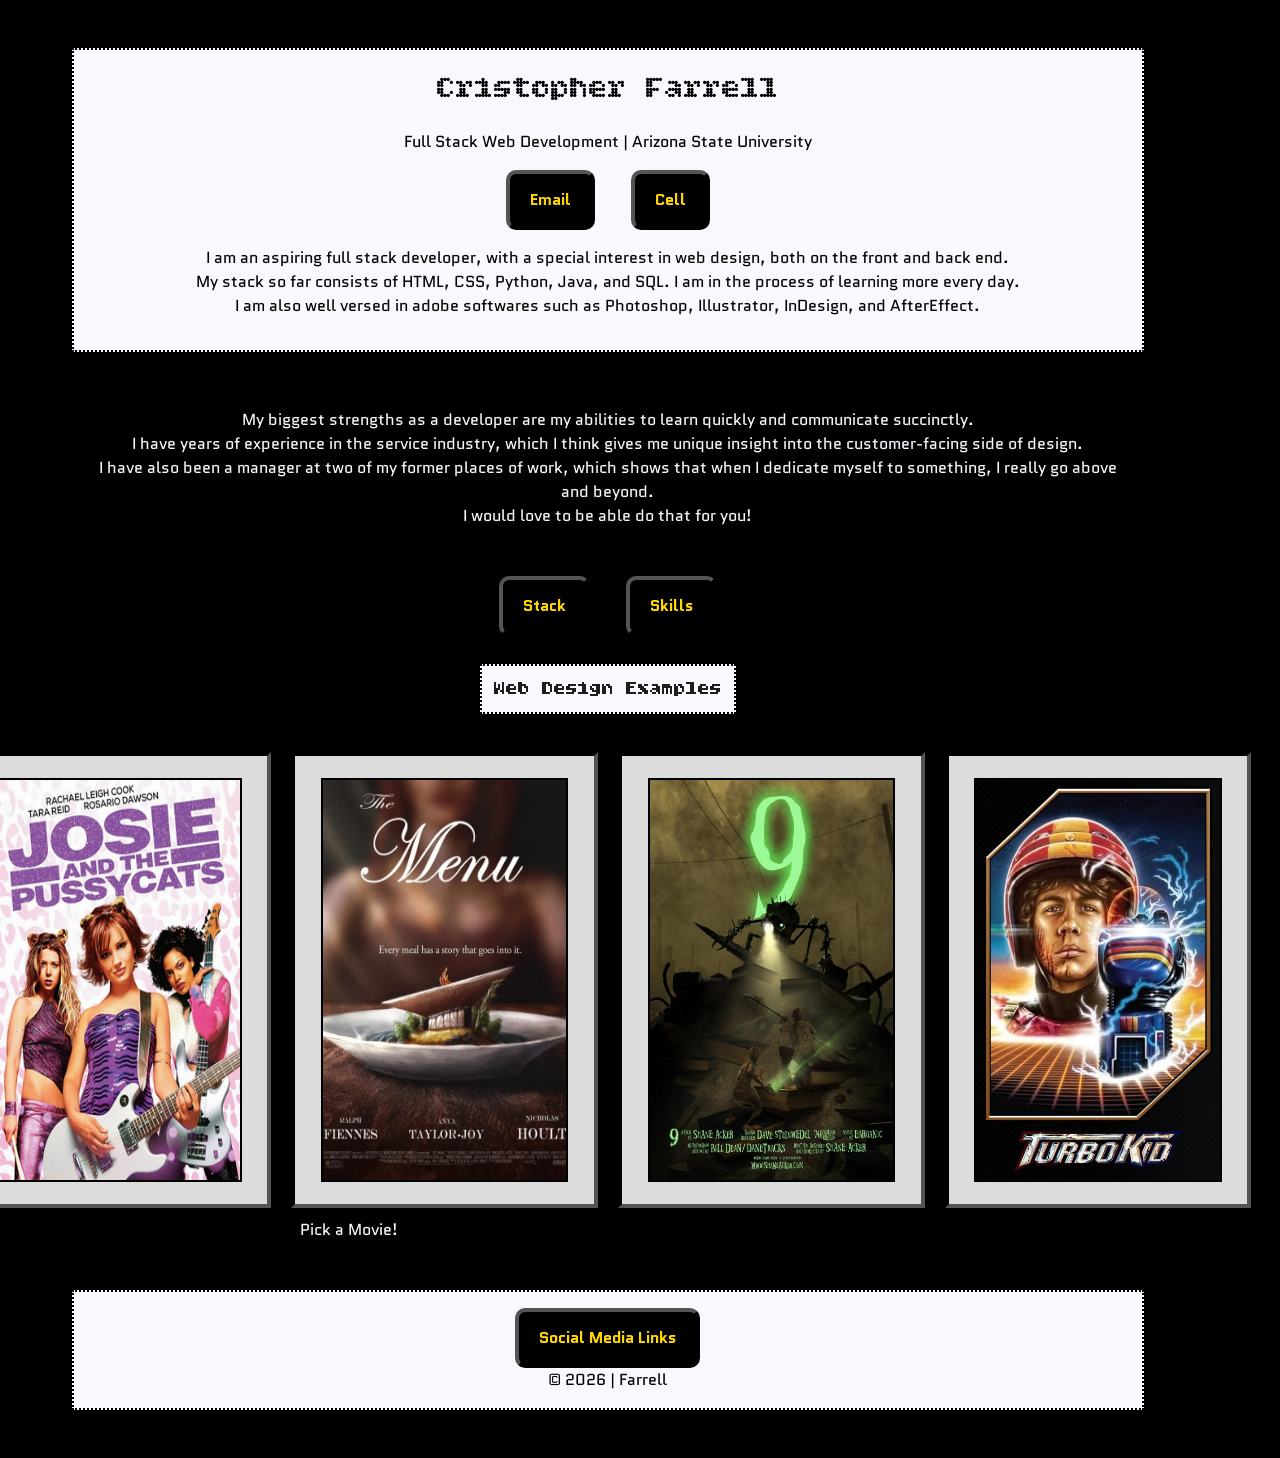
==== commit f826ace5: "adjusted poster backgrounds" ====
--- a/index.html
+++ b/index.html
@@ -24,18 +24,20 @@
                     <a href="tel:+14239307454" class="button">Cell</a>
                 </div>
                 <p>
-                    I am an aspiring full stack developer, with a special interest in web design, both on the front and back end.
-                    My stack so far consists of HTML, CSS, Python, Java, and SQL. I am in the process of learning more every day. 
+                    I am an aspiring full stack developer, with a special interest in web design, both on the front and back end.<br>
+                    My stack so far consists of HTML, CSS, Python, Java, and SQL. I am in the process of learning more every day.<br> 
                     I am also well versed in adobe softwares such as Photoshop, Illustrator, InDesign, and AfterEffect.
                 </p>
             </header>
             <section id="blurb">
                 <h2>Blurb</h2>
                 <p>
-                    My biggest strengths as a developer are my ability to learn quickly and communicate succinctly.
+                    My biggest strengths as a developer are my abilities to learn quickly and communicate succinctly.<br>
                     I have years of experience in the service industry, which I think gives me unique insight into the customer-facing
-                    side of design. I have also been a manager at two of my former places of work, which shows that when I dedicate myself
-                    to something, I really go above and beyond. I would love to be able do that for you!
+                    side of design.<br> 
+                    I have also been a manager at two of my former places of work, which shows that when I dedicate myself
+                    to something, I really go above and beyond.<br> 
+                    I would love to be able do that for you!
                 </p>
             </section>
             <section id="skills_examples">
@@ -44,6 +46,7 @@
                     <a href="#" class="button">Skills</a>
                 </div>
                 <h2>Web Design Examples</h2>
+                <p>Pick a Movie!</p>
                 <div id="posters">
                     <div class="movie_poster">
                         <a href="pages/josie.html">
--- a/styles/styles.css
+++ b/styles/styles.css
@@ -65,10 +65,7 @@
 
 /*** UNIVERSAL STYLES ***/
 body {
-    background-image: url("../images/josie_assets/background-texture.avif");
-    background-size: cover;
-    background-position: center center;
-    background-repeat: no-repeat;
+    background-color: var(--black);
 }
 
 body, header, section, footer {
@@ -79,8 +76,8 @@
     flex-direction: column;
     align-items: center;
     justify-content: center;
-    padding: 1.25rem;
-    margin: 1.5rem;
+    padding: 1rem;
+    margin: 1rem;
     line-height: 1.5;
     width: 90%;
 }
@@ -119,6 +116,7 @@
 }
 
 #blurb {
+    color: var(--white);
     margin: 0 1.5rem;
 }
 
@@ -131,26 +129,36 @@
     background-color: var(--white);
 }
 
+#skills_examples p {
+    color: var(--white);
+}
+
 .movie_poster {
-    width: 20rem;
-    height: auto;
+    display: flex;
+    justify-content: center;
+    align-items: center;
+    width: auto;
+    height: 28rem;
     aspect-ratio: 2 / 3;
-    background-color: var(--gold);
-    padding: 12px;
-    margin: 12px;
-    border-radius: 8px;
+    margin: 10px;
+    background-color: var(--gray);
     border: 4px var(--black) inset;
 }
 
+.movie_poster a {
+    display: flex;
+    align-items: center;
+    justify-content: center;
+}
+
 img {
-    width: 18em;
-    height: auto;
+    height: 25rem;
+    width: auto;
     aspect-ratio: 2 / 3;
     max-width: 100%;
-    padding: 8px;
-    padding-top: 15px;
-    border: 10px var(--white) dotted;
-}
+    border: 2px var(--black) solid;
+}
+
 
 p {
     text-align: center;
@@ -189,12 +197,7 @@
         display: grid;
         grid-template-columns: 1fr 1fr;
     }
-
-    .movie_poster {
-        align-items: center;
-        justify-content: center;
-    }
-
+    
     img {
         max-width: 90%;
     }
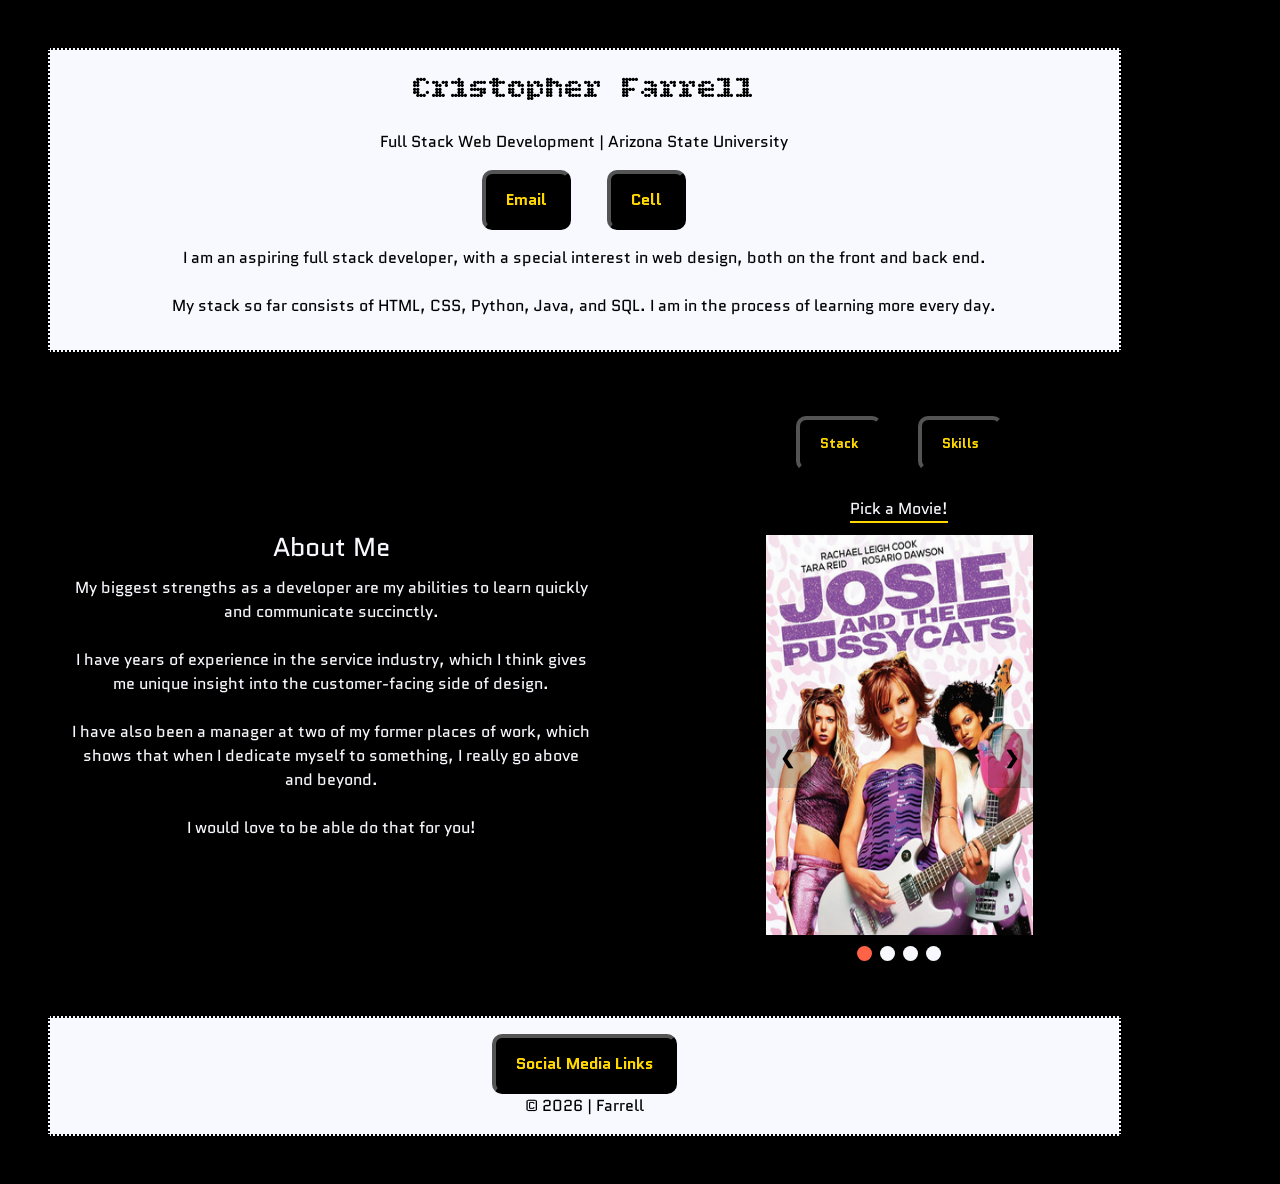
==== commit e7013661: "edited main page - added slideshow for movie posters - took out redundant text" ====
--- a/index.html
+++ b/index.html
@@ -24,47 +24,93 @@
                     <a href="tel:+14239307454" class="button">Cell</a>
                 </div>
                 <p>
-                    I am an aspiring full stack developer, with a special interest in web design, both on the front and back end.<br>
-                    My stack so far consists of HTML, CSS, Python, Java, and SQL. I am in the process of learning more every day.<br> 
-                    I am also well versed in adobe softwares such as Photoshop, Illustrator, InDesign, and AfterEffect.
+                    I am an aspiring full stack developer, with a special interest in web design, both on the front and back end.<br><br>
+                    My stack so far consists of HTML, CSS, Python, Java, and SQL. I am in the process of learning more every day.
                 </p>
             </header>
             <section id="blurb">
-                <h2>Blurb</h2>
+                <h2>About Me</h2>
                 <p>
-                    My biggest strengths as a developer are my abilities to learn quickly and communicate succinctly.<br>
+                    My biggest strengths as a developer are my abilities to learn quickly and communicate succinctly.<br><br>
                     I have years of experience in the service industry, which I think gives me unique insight into the customer-facing
-                    side of design.<br> 
+                    side of design.<br><br> 
                     I have also been a manager at two of my former places of work, which shows that when I dedicate myself
-                    to something, I really go above and beyond.<br> 
+                    to something, I really go above and beyond.<br><br> 
                     I would love to be able do that for you!
                 </p>
             </section>
             <section id="skills_examples">
                 <div id="middle_buttons">
-                    <a href="#" class="button">Stack</a>
-                    <a href="#" class="button">Skills</a>
+                    <div class="dropdown">
+                        <button class="button">Stack</button>
+                        <div class="dropdown_content">
+                            Front End:<br>HTML<br>CSS<br>JavaScript<br><br>
+                            Back End:<br>Python<br>Java<br>SQL
+                        </div>
+                    </div>
+                    <div class="dropdown">
+                        <button class="button">Skills</button>
+                        <div class="dropdown_content">
+                            Software:<br>Illustrator<br>Photoshop<br>InDesign<br>Figma<br><br>
+                            People:<br>Communication<br>Problem Solving<br>Meticulousness 
+                        </div>
+                    </div>
                 </div>
-                <h2>Web Design Examples</h2>
                 <p>Pick a Movie!</p>
                 <div id="posters">
-                    <div class="movie_poster">
+                    <div class="movie_poster fade">
                         <a href="pages/josie.html">
                         <img src="images/josie_assets/josie-poster.jpg" alt="Josie & the Pussycats movie poster"></a>
                     </div>
-                    <div class="movie_poster">
+                    <div class="movie_poster fade">
                         <a href="pages/menu.html">
                             <img src="images/menu_assets/menu-poster.jpg" alt="The Menu movie poster"></a>
                     </div>
-                    <div class="movie_poster">
+                    <div class="movie_poster fade">
                         <a href="pages/nine.html">
                             <img src="images/9_assets/nine-poster.jpg" alt="Nine movie poster"></a>
                     </div>
-                    <div class="movie_poster">
+                    <div class="movie_poster fade">
                         <a href="pages/turbo.html">
                             <img src="images/turbo_assets/turbo-kid-poster.jpg" alt="Turbo Kid movie poster"></a>
                     </div>
+                    <a class="prev" onclick="plusSlides(-1)">&#10094</a>
+                    <a class="next" onclick="plusSlides(1)">&#10095</a>
+                    <div style="text-align:center">
+                        <span class="dot" onclick="currentSlide(1)"></span>
+                        <span class="dot" onclick="currentSlide(2)"></span>
+                        <span class="dot" onclick="currentSlide(3)"></span>
+                        <span class="dot" onclick="currentSlide(4)"></span>
+                    </div>
                 </div>
+                <script>
+                    let slideIndex = 1;
+                    showSlides(slideIndex);
+
+                    function plusSlides(n) {
+                        showSlides(slideIndex += n);
+                    }
+
+                    function currentSlide(n) {
+                        showSlides(slideIndex = n);
+                    }
+
+                    function showSlides(n) {
+                        let i;
+                        let slides = document.getElementsByClassName("movie_poster");
+                        let dots = document.getElementsByClassName("dot");
+                        if (n > slides.length) {slideIndex = 1}
+                        if (n < 1) {slideIndex = slides.length}
+                        for (i = 0; i < slides.length; i++) {
+                            slides[i].style.display = "none";
+                        }
+                        for (i = 0; i < dots.length; i++) {
+                            dots[i].className = dots[i].className.replace(" active", "");
+                        }
+                        slides[slideIndex-1].style.display = "block";
+                        dots[slideIndex-1].className += " active";
+                    }
+                </script>
             </section>
             <footer>
                 <a href="#" class="button">Social Media Links</a>
--- a/styles/styles.css
+++ b/styles/styles.css
@@ -112,7 +112,8 @@
 }
 
 #blurb h2 {
-    visibility: hidden;
+    font-size: 1.6rem;
+    padding-bottom: 10px;
 }
 
 #blurb {
@@ -120,35 +121,101 @@
     margin: 0 1.5rem;
 }
 
-#skills_examples h2 {
-    margin: 1.75rem 0;
-    padding: 0.5rem 0.75rem;
-    border: 2px dotted var(--black);
-    font-size: 1.25rem;
-    font-family: var(--bit-font);
-    background-color: var(--white);
-}
-
 #skills_examples p {
     color: var(--white);
-}
-
-.movie_poster {
-    display: flex;
-    justify-content: center;
-    align-items: center;
-    width: auto;
-    height: 28rem;
-    aspect-ratio: 2 / 3;
     margin: 10px;
-    background-color: var(--gray);
-    border: 4px var(--black) inset;
-}
-
-.movie_poster a {
+    border-bottom: 2px var(--gold) solid;
+}
+
+button {
+    font-family: var(--main-font);
+}
+
+.dropdown {
+    position: relative;
+    display: inline-block;
+    padding: 1rem;
+}
+
+.dropdown_content {
+    display: none;
+    position: absolute;
+    left: -20px;
+    background-color: var(--white);
+    border-radius: 10px;
+    min-width: 10rem;
+    box-shadow: 0px 8px 16px 0px rgba(0,0,0,0.2);
+    z-index: 1;
+}
+
+.dropdown:hover .dropdown_content{
     display: flex;
     align-items: center;
     justify-content: center;
+    color: var(--black);
+}
+
+#posters {
+        display: block;
+        align-items: center;
+        justify-content: center;
+        max-width: 1000px;
+        position: relative;
+        margin: auto;
+    }
+
+.movie_poster {
+    display: none;
+}
+
+.prev, .next {
+    cursor: pointer;
+    position: absolute;
+    top: 50%;
+    width: auto;
+    margin-top: -22px;
+    padding: 16px;
+    color: var(--black);
+    background-color: rgba(0,0,0,0.2);
+    font-weight: bold;
+    font-size: 18px;
+    transition: 0.6s ease;
+    border-radius: 0 3px 3px 0;
+    user-select: none;
+}
+
+.next {
+    right: 0;
+    border-radius: 3px 0 0 3px;
+}
+
+.prev:hover, .next:hover {
+    background-color: var(--gold);
+}
+
+.dot {
+    cursor: pointer;
+    height: 15px;
+    width: 15px;
+    margin: 0 2px;
+    background-color: var(--white);
+    border-radius: 50%;
+    display: inline-block;
+    transition: background-color 0.6s ease;
+}   
+
+.active, .dot:hover {
+    background-color: var(--reddish);
+}
+
+.fade {
+    animation-name: fade;
+    animation-duration: 1.5s;
+}
+
+@keyframes fade {
+    from {opacity: .4}
+    to {opacity: 1}
 }
 
 img {
@@ -173,40 +240,23 @@
 }
 
 /*** MED SCREENS ***/
-@media (min-width: 650px) {
-    #skills_examples {
-        display: grid;
-        grid-template-columns: 1fr 1fr;
-        justify-items: center;
-        align-items: center;
-    }
-
-    #middle_buttons {
-        grid-area: 1 / span 2;
-        justify-content: center;
-    }
-
-    #skills_examples h2 {
-        grid-area: 2 / span 2;
-        text-align: center;
-    }
-
-    #posters {
-        grid-area: 3 / span 2;
-        align-items: center;
-        display: grid;
-        grid-template-columns: 1fr 1fr;
-    }
-    
-    img {
-        max-width: 90%;
-    }
-}
+@media (min-width: 768px) {
+   body {
+    display: grid;
+    grid-template-columns: 1fr 1fr;
+   }
+
+   header {
+    grid-area: 1 / span 2;
+   }
+
+   footer {
+    grid-area: 3 / span 2;
+   }
+}
+
 
 /*** LARGE SCREENS ***/
 @media (min-width: 1200px) {
-    #posters {
-        grid-template-columns: 1fr 1fr 1fr 1fr;
-    }
-
-}
+    
+}
